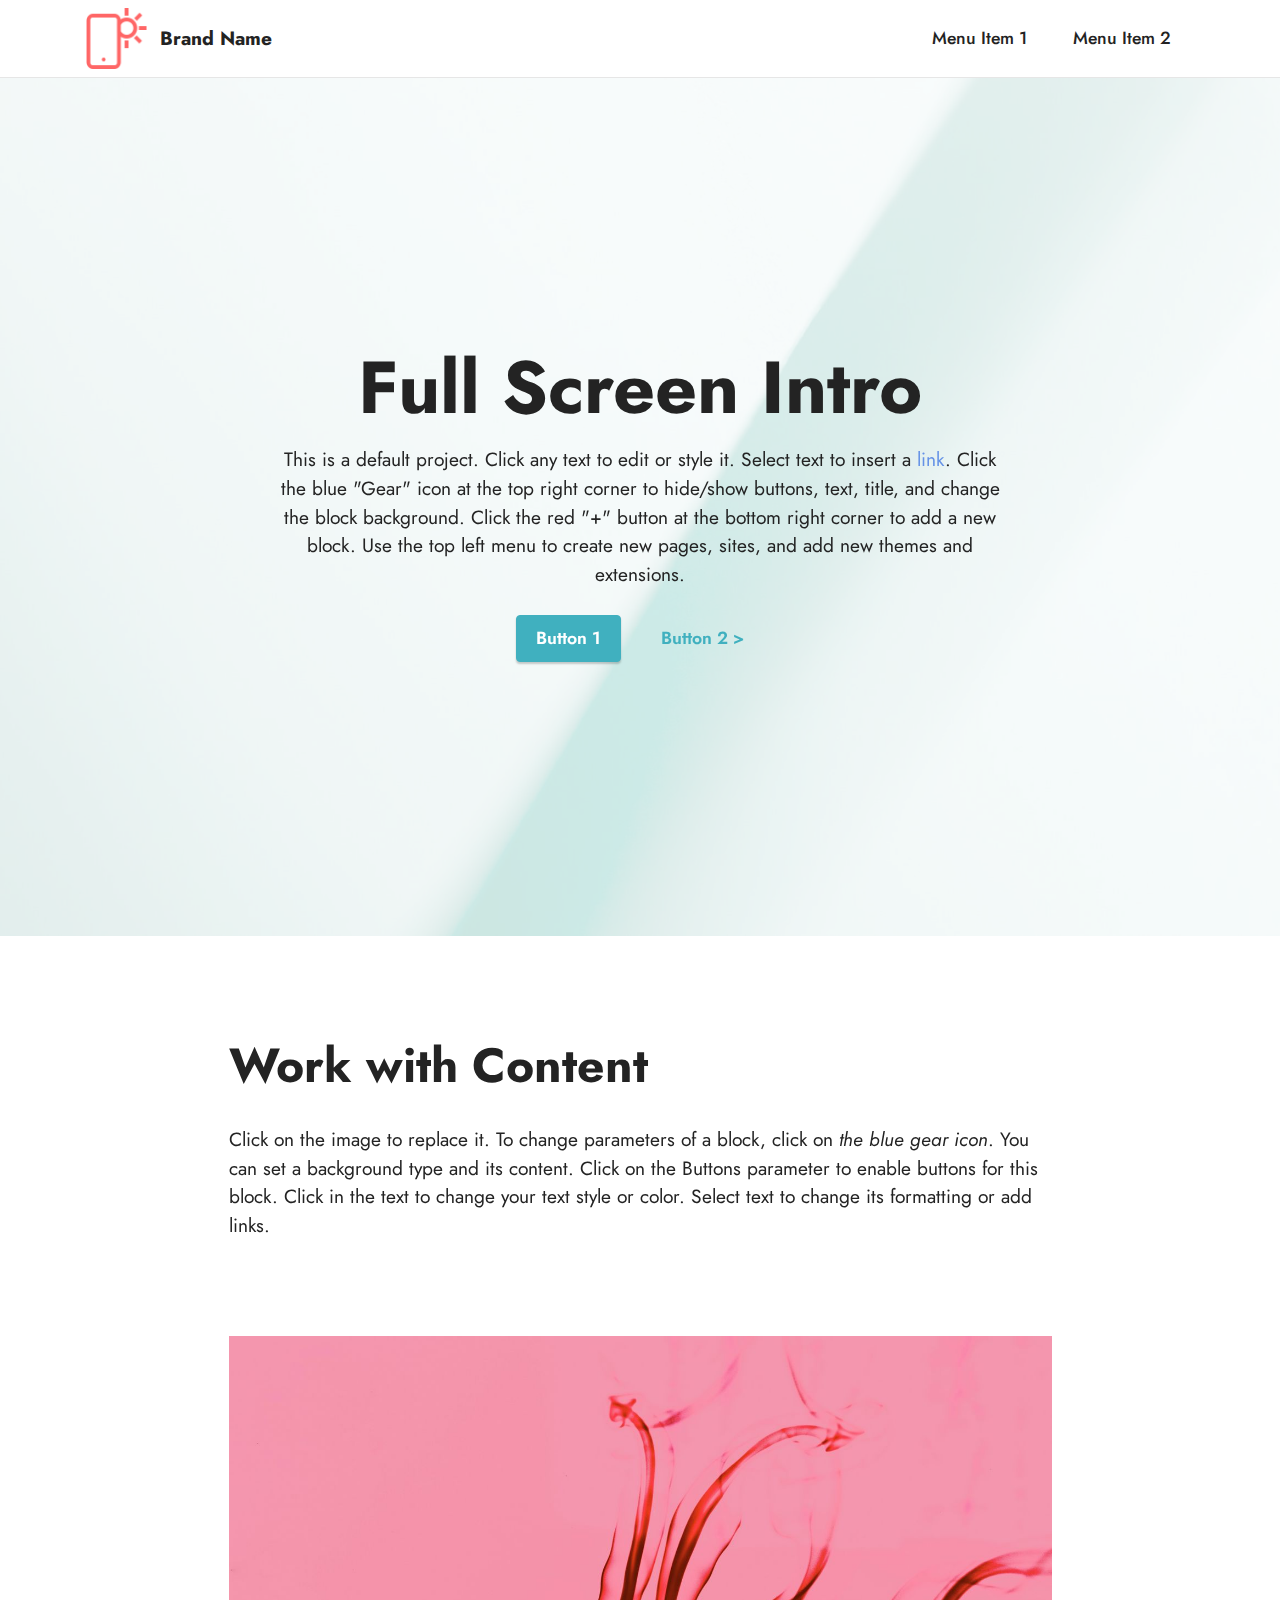
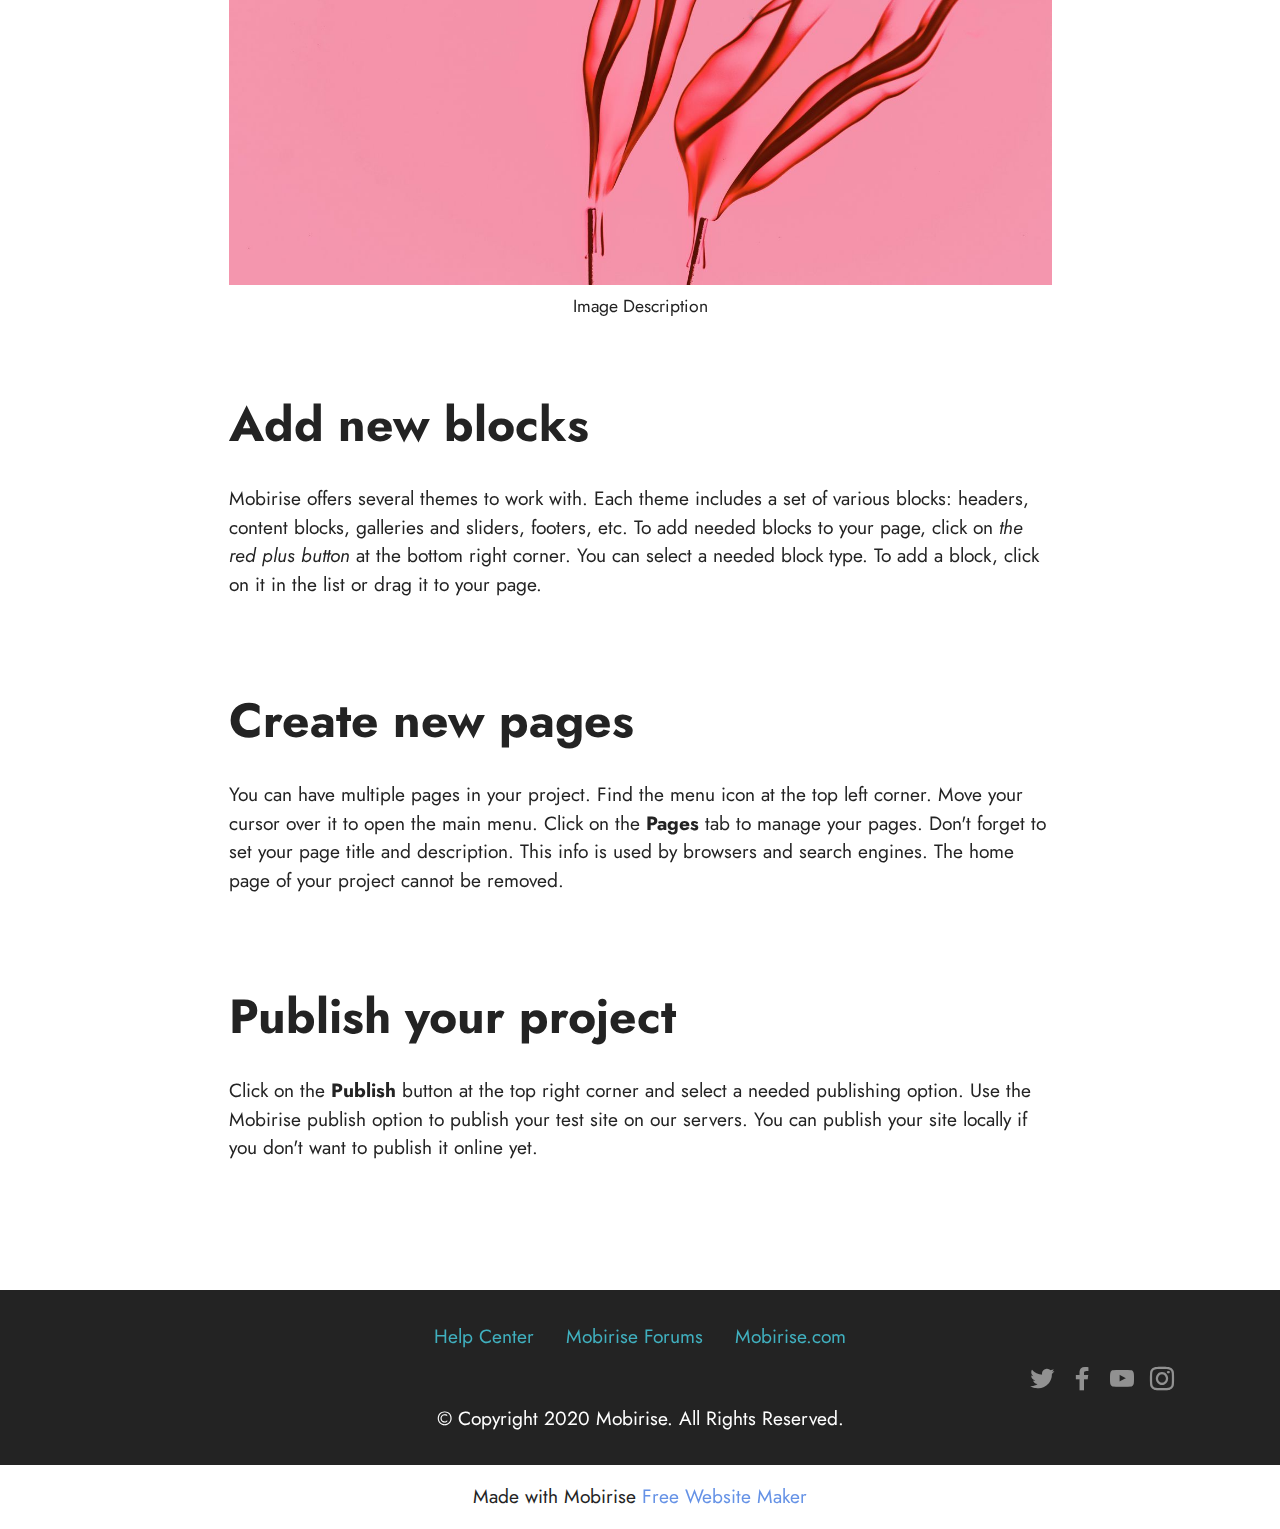
==== index.html @ 59e8709f "create github pages" ====
<!DOCTYPE html>
<html  >
<head>
  <!-- Site made with Mobirise Website Builder v5.6.11, https://mobirise.com -->
  <meta charset="UTF-8">
  <meta http-equiv="X-UA-Compatible" content="IE=edge">
  <meta name="generator" content="Mobirise v5.6.11, mobirise.com">
  <meta name="twitter:card" content="summary_large_image"/>
  <meta name="twitter:image:src" content="">
  <meta property="og:image" content="">
  <meta name="twitter:title" content="Home">
  <meta name="viewport" content="width=device-width, initial-scale=1, minimum-scale=1">
  <link rel="shortcut icon" href="assets/images/logo.png" type="image/x-icon">
  <meta name="description" content="">
  
  
  <title>Home</title>
  <link rel="stylesheet" href="assets/bootstrap/css/bootstrap.min.css">
  <link rel="stylesheet" href="assets/bootstrap/css/bootstrap-grid.min.css">
  <link rel="stylesheet" href="assets/bootstrap/css/bootstrap-reboot.min.css">
  <link rel="stylesheet" href="assets/parallax/jarallax.css">
  <link rel="stylesheet" href="assets/dropdown/css/style.css">
  <link rel="stylesheet" href="assets/socicon/css/styles.css">
  <link rel="stylesheet" href="assets/theme/css/style.css">
  <link rel="preload" href="https://fonts.googleapis.com/css?family=Jost:100,200,300,400,500,600,700,800,900,100i,200i,300i,400i,500i,600i,700i,800i,900i&display=swap" as="style" onload="this.onload=null;this.rel='stylesheet'">
  <noscript><link rel="stylesheet" href="https://fonts.googleapis.com/css?family=Jost:100,200,300,400,500,600,700,800,900,100i,200i,300i,400i,500i,600i,700i,800i,900i&display=swap"></noscript>
  <link rel="preload" as="style" href="assets/mobirise/css/mbr-additional.css"><link rel="stylesheet" href="assets/mobirise/css/mbr-additional.css" type="text/css">
  
  
  
  
</head>
<body>
  
  <section data-bs-version="5.1" class="menu cid-s48OLK6784" once="menu" id="menu1-h">
    
    <nav class="navbar navbar-dropdown navbar-fixed-top navbar-expand-lg">
        <div class="container">
            <div class="navbar-brand">
                <span class="navbar-logo">
                    <a href="https://mobiri.se">
                        <img src="assets/images/logo.png" alt="Mobirise Website Builder" style="height: 3.8rem;">
                    </a>
                </span>
                <span class="navbar-caption-wrap"><a class="navbar-caption text-black display-7" href="https://mobiri.se">Brand Name</a></span>
            </div>
            <button class="navbar-toggler" type="button" data-toggle="collapse" data-bs-toggle="collapse" data-target="#navbarSupportedContent" data-bs-target="#navbarSupportedContent" aria-controls="navbarNavAltMarkup" aria-expanded="false" aria-label="Toggle navigation">
                <div class="hamburger">
                    <span></span>
                    <span></span>
                    <span></span>
                    <span></span>
                </div>
            </button>
            <div class="collapse navbar-collapse" id="navbarSupportedContent">
                <ul class="navbar-nav nav-dropdown nav-right" data-app-modern-menu="true"><li class="nav-item"><a class="nav-link link text-black display-4" href="https://mobirise.com">Menu Item 1</a></li>
                    <li class="nav-item"><a class="nav-link link text-black display-4" href="https://mobirise.com">
                            Menu Item 2</a></li></ul>
                
                
            </div>
        </div>
    </nav>

</section>

<section data-bs-version="5.1" class="header1 cid-s48MCQYojq mbr-fullscreen mbr-parallax-background" id="header1-f">

    

    <div class="mbr-overlay" style="opacity: 0.8; background-color: rgb(255, 255, 255);"></div>

    <div class="align-center container">
        <div class="row justify-content-center">
            <div class="col-12 col-lg-8">
                <h1 class="mbr-section-title mbr-fonts-style mb-3 display-1"><strong>Full Screen Intro</strong></h1>
                
                <p class="mbr-text mbr-fonts-style display-7">This is a default project. Click any text to edit or style it. Select text to insert a <a href="http://mobirise.com">link</a>. Click the blue "Gear" icon at the top right corner to hide/show buttons, text, title, and change the block background. Click the red "+" button at the bottom right corner to add a new block. Use the top left menu to create new pages, sites, and add new themes and extensions.</p>
                <div class="mbr-section-btn mt-3"><a class="btn btn-success display-4" href="https://mobirise.com">Button 1</a> <a class="btn btn-success-outline display-4" href="https://mobirise.com">Button 2 &gt;</a></div>
            </div>
        </div>
    </div>
</section>

<section data-bs-version="5.1" class="content1 cid-s48udlf8KU" id="content1-8">
    
    <div class="container">
        <div class="row justify-content-center">
            <div class="title col-12 col-md-9">
                <h3 class="mbr-section-title mbr-fonts-style align-center mb-4 display-2"><strong>Work with Content</strong></h3>
                <h4 class="mbr-section-subtitle align-center mbr-fonts-style mb-4 display-7">Click on the image to replace it. To change parameters of a block, click on <em>the blue gear icon</em>. You can set a background type and its content. Click on the Buttons parameter to enable buttons for this block. Click in the text to change your text style or color. Select text to change its formatting or add links.</h4>
                
            </div>
        </div>
    </div>
</section>

<section data-bs-version="5.1" class="image3 cid-s48upRUlSD" id="image3-9">
    

    

    <div class="container">
        <div class="row justify-content-center">
            <div class="col-12 col-lg-9">
                <div class="image-wrapper">
                    <img src="assets/images/6.jpg" alt="Mobirise Website Builder">
                    <p class="mbr-description mbr-fonts-style mt-2 align-center display-4">
                        Image Description</p>
                </div>
            </div>
        </div>
    </div>
</section>

<section data-bs-version="5.1" class="content1 cid-s48vaXqeL6" id="content1-b">
    
    <div class="container">
        <div class="row justify-content-center">
            <div class="title col-12 col-md-9">
                <h3 class="mbr-section-title mbr-fonts-style align-center mb-4 display-2"><strong>Add new blocks</strong></h3>
                <h4 class="mbr-section-subtitle align-center mbr-fonts-style mb-4 display-7">Mobirise offers several themes to work with. Each theme includes a set of various blocks: headers, content blocks, galleries and sliders, footers, etc. To add needed blocks to your page, click on <em>the red plus button </em>at the bottom right corner. You can select a needed block type. To add a block, click on it in the list or drag it to your page.</h4>
                
            </div>
        </div>
    </div>
</section>

<section data-bs-version="5.1" class="content1 cid-s48vnjULo4" id="content1-c">
    
    <div class="container">
        <div class="row justify-content-center">
            <div class="title col-12 col-md-9">
                <h3 class="mbr-section-title mbr-fonts-style align-center mb-4 display-2"><strong>Create new pages</strong></h3>
                <h4 class="mbr-section-subtitle align-center mbr-fonts-style mb-4 display-7">You can have multiple pages in your project. Find the menu icon at the top left corner. Move your cursor over it to open the main menu. Click on the <strong>Pages </strong>tab to manage your pages. Don't forget to set your page title and description. This info is used by browsers and search engines. The home page of your project cannot be removed.</h4>
                
            </div>
        </div>
    </div>
</section>

<section data-bs-version="5.1" class="content1 cid-s48vrXhP0J" id="content1-d">
    
    <div class="container">
        <div class="row justify-content-center">
            <div class="title col-12 col-md-9">
                <h3 class="mbr-section-title mbr-fonts-style align-center mb-4 display-2"><strong>Publish your project
</strong></h3>
                <h4 class="mbr-section-subtitle align-center mbr-fonts-style mb-4 display-7">Click on the <strong>Publish </strong>button at the top right corner and select a needed publishing option. Use the Mobirise publish option to publish your test site on our servers. You can publish your site locally if you don't want to publish it online yet.</h4>
                
            </div>
        </div>
    </div>
</section>

<section data-bs-version="5.1" class="footer3 cid-s48P1Icc8J" once="footers" id="footer3-i">

    

    

    <div class="container">
        <div class="media-container-row align-center mbr-white">
            <div class="row row-links">
                <ul class="foot-menu">
                    
                    
                    
                    
                    
                <li class="foot-menu-item mbr-fonts-style display-7"><a href="https://mobirise.com/help/" class="text-success">Help Center</a></li><li class="foot-menu-item mbr-fonts-style display-7"><a href="http://forums.mobirise.com/" class="text-success">Mobirise Forums</a></li><li class="foot-menu-item mbr-fonts-style display-7"><a href="https://mobirise.com/" class="text-success">Mobirise.com</a></li></ul>
            </div>
            <div class="row social-row">
                <div class="social-list align-right pb-2">
                    
                    
                    
                    
                    
                    
                <div class="soc-item">
                        <a href="https://twitter.com/mobirise" target="_blank">
                            <span class="socicon-twitter socicon mbr-iconfont mbr-iconfont-social"></span>
                        </a>
                    </div><div class="soc-item">
                        <a href="https://www.facebook.com/pages/Mobirise/1616226671953247" target="_blank">
                            <span class="socicon-facebook socicon mbr-iconfont mbr-iconfont-social"></span>
                        </a>
                    </div><div class="soc-item">
                        <a href="https://www.youtube.com/c/mobirise" target="_blank">
                            <span class="socicon-youtube socicon mbr-iconfont mbr-iconfont-social"></span>
                        </a>
                    </div><div class="soc-item">
                        <a href="https://instagram.com/mobirise" target="_blank">
                            <span class="mbr-iconfont mbr-iconfont-social socicon-instagram socicon"></span>
                        </a>
                    </div></div>
            </div>
            <div class="row row-copirayt">
                <p class="mbr-text mb-0 mbr-fonts-style mbr-white align-center display-7">
                    © Copyright 2020 Mobirise. All Rights Reserved.
                </p>
            </div>
        </div>
    </div>
</section><section class="display-7" style="padding: 0;align-items: center;justify-content: center;flex-wrap: wrap;    align-content: center;display: flex;position: relative;height: 4rem;"><a href="https://mobiri.se/" style="flex: 1 1;height: 4rem;position: absolute;width: 100%;z-index: 1;"><img alt="" style="height: 4rem;" src="[data-uri]"></a><p style="margin: 0;text-align: center;" class="display-7">Made with Mobirise &#8204;</p><a style="z-index:1" href="https://mobirise.com/website-maker.html">Free Website Maker</a></section><script src="assets/bootstrap/js/bootstrap.bundle.min.js"></script>  <script src="assets/parallax/jarallax.js"></script>  <script src="assets/smoothscroll/smooth-scroll.js"></script>  <script src="assets/ytplayer/index.js"></script>  <script src="assets/dropdown/js/navbar-dropdown.js"></script>  <script src="assets/theme/js/script.js"></script>  
  
  
</body>
</html>
---- assets/parallax/jarallax.css ----
.jarallax {
    position: relative;
    z-index: 0;
}
.jarallax > .jarallax-img {
    position: absolute;
    object-fit: cover;
    /* support for plugin https://github.com/bfred-it/object-fit-images */
    font-family: 'object-fit: cover;';
    top: 0;
    left: 0;
    width: 100%;
    height: 100%;
    z-index: -1;
}
---- assets/dropdown/css/style.css ----
.navbar-dropdown {
  left: 0;
  padding: 0;
  position: absolute;
  right: 0;
  top: 0;
  transition: all 0.45s ease;
  z-index: 1030;
  background: #282828; }
  .navbar-dropdown .navbar-logo {
    margin-right: 0.8rem;
    transition: margin 0.3s ease-in-out;
    vertical-align: middle; }
    .navbar-dropdown .navbar-logo img {
      height: 3.125rem;
      transition: all 0.3s ease-in-out; }
    .navbar-dropdown .navbar-logo.mbr-iconfont {
      font-size: 3.125rem;
      line-height: 3.125rem; }
  .navbar-dropdown .navbar-caption {
    font-weight: 700;
    white-space: normal;
    vertical-align: -4px;
    line-height: 3.125rem !important; }
    .navbar-dropdown .navbar-caption, .navbar-dropdown .navbar-caption:hover {
      color: inherit;
      text-decoration: none; }
  .navbar-dropdown .mbr-iconfont + .navbar-caption {
    vertical-align: -1px; }
  .navbar-dropdown.navbar-fixed-top {
    position: fixed; }
  .navbar-dropdown .navbar-brand span {
    vertical-align: -4px; }
  .navbar-dropdown.bg-color.transparent {
    background: none; }
  .navbar-dropdown.navbar-short .navbar-brand {
    padding: 0.625rem 0; }
    .navbar-dropdown.navbar-short .navbar-brand span {
      vertical-align: -1px; }
  .navbar-dropdown.navbar-short .navbar-caption {
    line-height: 2.375rem !important;
    vertical-align: -2px; }
  .navbar-dropdown.navbar-short .navbar-logo {
    margin-right: 0.5rem; }
    .navbar-dropdown.navbar-short .navbar-logo img {
      height: 2.375rem; }
    .navbar-dropdown.navbar-short .navbar-logo.mbr-iconfont {
      font-size: 2.375rem;
      line-height: 2.375rem; }
  .navbar-dropdown.navbar-short .mbr-table-cell {
    height: 3.625rem; }
  .navbar-dropdown .navbar-close {
    left: 0.6875rem;
    position: fixed;
    top: 0.75rem;
    z-index: 1000; }
  .navbar-dropdown .hamburger-icon {
    content: "";
    display: inline-block;
    vertical-align: middle;
    width: 16px;
    -webkit-box-shadow: 0 -6px 0 1px #282828,0 0 0 1px #282828,0 6px 0 1px #282828;
    -moz-box-shadow: 0 -6px 0 1px #282828,0 0 0 1px #282828,0 6px 0 1px #282828;
    box-shadow: 0 -6px 0 1px #282828,0 0 0 1px #282828,0 6px 0 1px #282828; }

.dropdown-menu .dropdown-toggle[data-toggle="dropdown-submenu"]::after {
  border-bottom: 0.35em solid transparent;
  border-left: 0.35em solid;
  border-right: 0;
  border-top: 0.35em solid transparent;
  margin-left: 0.3rem; }

.dropdown-menu .dropdown-item:focus {
  outline: 0; }

.nav-dropdown {
  font-size: 0.75rem;
  font-weight: 500;
  height: auto !important; }
  .nav-dropdown .nav-btn {
    padding-left: 1rem; }
  .nav-dropdown .link {
    margin: .667em 1.667em;
    font-weight: 500;
    padding: 0;
    transition: color .2s ease-in-out; }
    .nav-dropdown .link.dropdown-toggle {
      margin-right: 2.583em; }
      .nav-dropdown .link.dropdown-toggle::after {
        margin-left: .25rem;
        border-top: 0.35em solid;
        border-right: 0.35em solid transparent;
        border-left: 0.35em solid transparent;
        border-bottom: 0; }
      .nav-dropdown .link.dropdown-toggle[aria-expanded="true"] {
        margin: 0;
        padding: 0.667em 3.263em  0.667em 1.667em; }
  .nav-dropdown .link::after,
  .nav-dropdown .dropdown-item::after {
    color: inherit; }
  .nav-dropdown .btn {
    font-size: 0.75rem;
    font-weight: 700;
    letter-spacing: 0;
    margin-bottom: 0;
    padding-left: 1.25rem;
    padding-right: 1.25rem; }
  .nav-dropdown .dropdown-menu {
    border-radius: 0;
    border: 0;
    left: 0;
    margin: 0;
    padding-bottom: 1.25rem;
    padding-top: 1.25rem;
    position: relative; }
  .nav-dropdown .dropdown-submenu {
    margin-left: 0.125rem;
    top: 0; }
  .nav-dropdown .dropdown-item {
    font-weight: 500;
    line-height: 2;
    padding: 0.3846em 4.615em 0.3846em 1.5385em;
    position: relative;
    transition: color .2s ease-in-out, background-color .2s ease-in-out; }
    .nav-dropdown .dropdown-item::after {
      margin-top: -0.3077em;
      position: absolute;
      right: 1.1538em;
      top: 50%; }
    .nav-dropdown .dropdown-item:focus, .nav-dropdown .dropdown-item:hover {
      background: none; }

@media (max-width: 767px) {
  .nav-dropdown.navbar-toggleable-sm {
    bottom: 0;
    display: none;
    left: 0;
    overflow-x: hidden;
    position: fixed;
    top: 0;
    transform: translateX(-100%);
    -ms-transform: translateX(-100%);
    -webkit-transform: translateX(-100%);
    width: 18.75rem;
    z-index: 999; } }
.nav-dropdown.navbar-toggleable-xl {
  bottom: 0;
  display: none;
  left: 0;
  overflow-x: hidden;
  position: fixed;
  top: 0;
  transform: translateX(-100%);
  -ms-transform: translateX(-100%);
  -webkit-transform: translateX(-100%);
  width: 18.75rem;
  z-index: 999; }

.nav-dropdown-sm {
  display: block !important;
  overflow-x: hidden;
  overflow: auto;
  padding-top: 3.875rem; }
  .nav-dropdown-sm::after {
    content: "";
    display: block;
    height: 3rem;
    width: 100%; }
  .nav-dropdown-sm.collapse.in ~ .navbar-close {
    display: block !important; }
  .nav-dropdown-sm.collapsing, .nav-dropdown-sm.collapse.in {
    transform: translateX(0);
    -ms-transform: translateX(0);
    -webkit-transform: translateX(0);
    transition: all 0.25s ease-out;
    -webkit-transition: all 0.25s ease-out;
    background: #282828; }
  .nav-dropdown-sm.collapsing[aria-expanded="false"] {
    transform: translateX(-100%);
    -ms-transform: translateX(-100%);
    -webkit-transform: translateX(-100%); }
  .nav-dropdown-sm .nav-item {
    display: block;
    margin-left: 0 !important;
    padding-left: 0; }
  .nav-dropdown-sm .link,
  .nav-dropdown-sm .dropdown-item {
    border-top: 1px dotted rgba(255, 255, 255, 0.1);
    font-size: 0.8125rem;
    line-height: 1.6;
    margin: 0 !important;
    padding: 0.875rem 2.4rem 0.875rem 1.5625rem !important;
    position: relative;
    white-space: normal; }
    .nav-dropdown-sm .link:focus, .nav-dropdown-sm .link:hover,
    .nav-dropdown-sm .dropdown-item:focus,
    .nav-dropdown-sm .dropdown-item:hover {
      background: rgba(0, 0, 0, 0.2) !important;
      color: #c0a375; }
  .nav-dropdown-sm .nav-btn {
    position: relative;
    padding: 1.5625rem 1.5625rem 0 1.5625rem; }
    .nav-dropdown-sm .nav-btn::before {
      border-top: 1px dotted rgba(255, 255, 255, 0.1);
      content: "";
      left: 0;
      position: absolute;
      top: 0;
      width: 100%; }
    .nav-dropdown-sm .nav-btn + .nav-btn {
      padding-top: 0.625rem; }
      .nav-dropdown-sm .nav-btn + .nav-btn::before {
        display: none; }
  .nav-dropdown-sm .btn {
    padding: 0.625rem 0; }
  .nav-dropdown-sm .dropdown-toggle[data-toggle="dropdown-submenu"]::after {
    margin-left: .25rem;
    border-top: 0.35em solid;
    border-right: 0.35em solid transparent;
    border-left: 0.35em solid transparent;
    border-bottom: 0; }
  .nav-dropdown-sm .dropdown-toggle[data-toggle="dropdown-submenu"][aria-expanded="true"]::after {
    border-top: 0;
    border-right: 0.35em solid transparent;
    border-left: 0.35em solid transparent;
    border-bottom: 0.35em solid; }
  .nav-dropdown-sm .dropdown-menu {
    margin: 0;
    padding: 0;
    position: relative;
    top: 0;
    left: 0;
    width: 100%;
    border: 0;
    float: none;
    border-radius: 0;
    background: none; }
  .nav-dropdown-sm .dropdown-submenu {
    left: 100%;
    margin-left: 0.125rem;
    margin-top: -1.25rem;
    top: 0; }

.navbar-toggleable-sm .nav-dropdown .dropdown-menu {
  position: absolute; }

.navbar-toggleable-sm .nav-dropdown .dropdown-submenu {
  left: 100%;
  margin-left: 0.125rem;
  margin-top: -1.25rem;
  top: 0; }

.navbar-toggleable-sm.opened .nav-dropdown .dropdown-menu {
  position: relative; }

.navbar-toggleable-sm.opened .nav-dropdown .dropdown-submenu {
  left: 0;
  margin-left: 00rem;
  margin-top: 0rem;
  top: 0; }

.is-builder .nav-dropdown.collapsing {
  transition: none !important; }
---- assets/socicon/css/styles.css ----
@charset "UTF-8";

@font-face {
  font-family: 'Socicon';
  src:  url('../fonts/socicon.eot');
  src:  url('../fonts/socicon.eot?#iefix') format('embedded-opentype'),
    url('../fonts/socicon.woff2') format('woff2'),
    url('../fonts/socicon.ttf') format('truetype'),
    url('../fonts/socicon.woff') format('woff'),
    url('../fonts/socicon.svg#socicon') format('svg');
  font-weight: normal;
  font-style: normal;
  font-display: swap;
}

[data-icon]:before {
  font-family: "socicon" !important;
  content: attr(data-icon);
  font-style: normal !important;
  font-weight: normal !important;
  font-variant: normal !important;
  text-transform: none !important;
  speak: none;
  line-height: 1;
  -webkit-font-smoothing: antialiased;
  -moz-osx-font-smoothing: grayscale;
}

[class^="socicon-"], [class*=" socicon-"] {
  /* use !important to prevent issues with browser extensions that change fonts */
  font-family: 'Socicon' !important;
  speak: none;
  font-style: normal;
  font-weight: normal;
  font-variant: normal;
  text-transform: none;
  line-height: 1;

  /* Better Font Rendering =========== */
  -webkit-font-smoothing: antialiased;
  -moz-osx-font-smoothing: grayscale;
}

.socicon-eitaa:before {
  content: "\e97c";
}
.socicon-soroush:before {
  content: "\e97d";
}
.socicon-bale:before {
  content: "\e97e";
}
.socicon-zazzle:before {
  content: "\e97b";
}
.socicon-society6:before {
  content: "\e97a";
}
.socicon-redbubble:before {
  content: "\e979";
}
.socicon-avvo:before {
  content: "\e978";
}
.socicon-stitcher:before {
  content: "\e977";
}
.socicon-googlehangouts:before {
  content: "\e974";
}
.socicon-dlive:before {
  content: "\e975";
}
.socicon-vsco:before {
  content: "\e976";
}
.socicon-flipboard:before {
  content: "\e973";
}
.socicon-ubuntu:before {
  content: "\e958";
}
.socicon-artstation:before {
  content: "\e959";
}
.socicon-invision:before {
  content: "\e95a";
}
.socicon-torial:before {
  content: "\e95b";
}
.socicon-collectorz:before {
  content: "\e95c";
}
.socicon-seenthis:before {
  content: "\e95d";
}
.socicon-googleplaymusic:before {
  content: "\e95e";
}
.socicon-debian:before {
  content: "\e95f";
}
.socicon-filmfreeway:before {
  content: "\e960";
}
.socicon-gnome:before {
  content: "\e961";
}
.socicon-itchio:before {
  content: "\e962";
}
.socicon-jamendo:before {
  content: "\e963";
}
.socicon-mix:before {
  content: "\e964";
}
.socicon-sharepoint:before {
  content: "\e965";
}
.socicon-tinder:before {
  content: "\e966";
}
.socicon-windguru:before {
  content: "\e967";
}
.socicon-cdbaby:before {
  content: "\e968";
}
.socicon-elementaryos:before {
  content: "\e969";
}
.socicon-stage32:before {
  content: "\e96a";
}
.socicon-tiktok:before {
  content: "\e96b";
}
.socicon-gitter:before {
  content: "\e96c";
}
.socicon-letterboxd:before {
  content: "\e96d";
}
.socicon-threema:before {
  content: "\e96e";
}
.socicon-splice:before {
  content: "\e96f";
}
.socicon-metapop:before {
  content: "\e970";
}
.socicon-naver:before {
  content: "\e971";
}
.socicon-remote:before {
  content: "\e972";
}
.socicon-internet:before {
  content: "\e957";
}
.socicon-moddb:before {
  content: "\e94b";
}
.socicon-indiedb:before {
  content: "\e94c";
}
.socicon-traxsource:before {
  content: "\e94d";
}
.socicon-gamefor:before {
  content: "\e94e";
}
.socicon-pixiv:before {
  content: "\e94f";
}
.socicon-myanimelist:before {
  content: "\e950";
}
.socicon-blackberry:before {
  content: "\e951";
}
.socicon-wickr:before {
  content: "\e952";
}
.socicon-spip:before {
  content: "\e953";
}
.socicon-napster:before {
  content: "\e954";
}
.socicon-beatport:before {
  content: "\e955";
}
.socicon-hackerone:before {
  content: "\e956";
}
.socicon-hackernews:before {
  content: "\e946";
}
.socicon-smashwords:before {
  content: "\e947";
}
.socicon-kobo:before {
  content: "\e948";
}
.socicon-bookbub:before {
  content: "\e949";
}
.socicon-mailru:before {
  content: "\e94a";
}
.socicon-gitlab:before {
  content: "\e945";
}
.socicon-instructables:before {
  content: "\e944";
}
.socicon-portfolio:before {
  content: "\e943";
}
.socicon-codered:before {
  content: "\e940";
}
.socicon-origin:before {
  content: "\e941";
}
.socicon-nextdoor:before {
  content: "\e942";
}
.socicon-udemy:before {
  content: "\e93f";
}
.socicon-livemaster:before {
  content: "\e93e";
}
.socicon-crunchbase:before {
  content: "\e93b";
}
.socicon-homefy:before {
  content: "\e93c";
}
.socicon-calendly:before {
  content: "\e93d";
}
.socicon-realtor:before {
  content: "\e90f";
}
.socicon-tidal:before {
  content: "\e910";
}
.socicon-qobuz:before {
  content: "\e911";
}
.socicon-natgeo:before {
  content: "\e912";
}
.socicon-mastodon:before {
  content: "\e913";
}
.socicon-unsplash:before {
  content: "\e914";
}
.socicon-homeadvisor:before {
  content: "\e915";
}
.socicon-angieslist:before {
  content: "\e916";
}
.socicon-codepen:before {
  content: "\e917";
}
.socicon-slack:before {
  content: "\e918";
}
.socicon-openaigym:before {
  content: "\e919";
}
.socicon-logmein:before {
  content: "\e91a";
}
.socicon-fiverr:before {
  content: "\e91b";
}
.socicon-gotomeeting:before {
  content: "\e91c";
}
.socicon-aliexpress:before {
  content: "\e91d";
}
.socicon-guru:before {
  content: "\e91e";
}
.socicon-appstore:before {
  content: "\e91f";
}
.socicon-homes:before {
  content: "\e920";
}
.socicon-zoom:before {
  content: "\e921";
}
.socicon-alibaba:before {
  content: "\e922";
}
.socicon-craigslist:before {
  content: "\e923";
}
.socicon-wix:before {
  content: "\e924";
}
.socicon-redfin:before {
  content: "\e925";
}
.socicon-googlecalendar:before {
  content: "\e926";
}
.socicon-shopify:before {
  content: "\e927";
}
.socicon-freelancer:before {
  content: "\e928";
}
.socicon-seedrs:before {
  content: "\e929";
}
.socicon-bing:before {
  content: "\e92a";
}
.socicon-doodle:before {
  content: "\e92b";
}
.socicon-bonanza:before {
  content: "\e92c";
}
.socicon-squarespace:before {
  content: "\e92d";
}
.socicon-toptal:before {
  content: "\e92e";
}
.socicon-gust:before {
  content: "\e92f";
}
.socicon-ask:before {
  content: "\e930";
}
.socicon-trulia:before {
  content: "\e931";
}
.socicon-loomly:before {
  content: "\e932";
}
.socicon-ghost:before {
  content: "\e933";
}
.socicon-upwork:before {
  content: "\e934";
}
.socicon-fundable:before {
  content: "\e935";
}
.socicon-booking:before {
  content: "\e936";
}
.socicon-googlemaps:before {
  content: "\e937";
}
.socicon-zillow:before {
  content: "\e938";
}
.socicon-niconico:before {
  content: "\e939";
}
.socicon-toneden:before {
  content: "\e93a";
}
.socicon-augment:before {
  content: "\e908";
}
.socicon-bitbucket:before {
  content: "\e909";
}
.socicon-fyuse:before {
  content: "\e90a";
}
.socicon-yt-gaming:before {
  content: "\e90b";
}
.socicon-sketchfab:before {
  content: "\e90c";
}
.socicon-mobcrush:before {
  content: "\e90d";
}
.socicon-microsoft:before {
  content: "\e90e";
}
.socicon-pandora:before {
  content: "\e907";
}
.socicon-messenger:before {
  content: "\e906";
}
.socicon-gamewisp:before {
  content: "\e905";
}
.socicon-bloglovin:before {
  content: "\e904";
}
.socicon-tunein:before {
  content: "\e903";
}
.socicon-gamejolt:before {
  content: "\e901";
}
.socicon-trello:before {
  content: "\e902";
}
.socicon-spreadshirt:before {
  content: "\e900";
}
.socicon-500px:before {
  content: "\e000";
}
.socicon-8tracks:before {
  content: "\e001";
}
.socicon-airbnb:before {
  content: "\e002";
}
.socicon-alliance:before {
  content: "\e003";
}
.socicon-amazon:before {
  content: "\e004";
}
.socicon-amplement:before {
  content: "\e005";
}
.socicon-android:before {
  content: "\e006";
}
.socicon-angellist:before {
  content: "\e007";
}
.socicon-apple:before {
  content: "\e008";
}
.socicon-appnet:before {
  content: "\e009";
}
.socicon-baidu:before {
  content: "\e00a";
}
.socicon-bandcamp:before {
  content: "\e00b";
}
.socicon-battlenet:before {
  content: "\e00c";
}
.socicon-mixer:before {
  content: "\e00d";
}
.socicon-bebee:before {
  content: "\e00e";
}
.socicon-bebo:before {
  content: "\e00f";
}
.socicon-behance:before {
  content: "\e010";
}
.socicon-blizzard:before {
  content: "\e011";
}
.socicon-blogger:before {
  content: "\e012";
}
.socicon-buffer:before {
  content: "\e013";
}
.socicon-chrome:before {
  content: "\e014";
}
.socicon-coderwall:before {
  content: "\e015";
}
.socicon-curse:before {
  content: "\e016";
}
.socicon-dailymotion:before {
  content: "\e017";
}
.socicon-deezer:before {
  content: "\e018";
}
.socicon-delicious:before {
  content: "\e019";
}
.socicon-deviantart:before {
  content: "\e01a";
}
.socicon-diablo:before {
  content: "\e01b";
}
.socicon-digg:before {
  content: "\e01c";
}
.socicon-discord:before {
  content: "\e01d";
}
.socicon-disqus:before {
  content: "\e01e";
}
.socicon-douban:before {
  content: "\e01f";
}
.socicon-draugiem:before {
  content: "\e020";
}
.socicon-dribbble:before {
  content: "\e021";
}
.socicon-drupal:before {
  content: "\e022";
}
.socicon-ebay:before {
  content: "\e023";
}
.socicon-ello:before {
  content: "\e024";
}
.socicon-endomodo:before {
  content: "\e025";
}
.socicon-envato:before {
  content: "\e026";
}
.socicon-etsy:before {
  content: "\e027";
}
.socicon-facebook:before {
  content: "\e028";
}
.socicon-feedburner:before {
  content: "\e029";
}
.socicon-filmweb:before {
  content: "\e02a";
}
.socicon-firefox:before {
  content: "\e02b";
}
.socicon-flattr:before {
  content: "\e02c";
}
.socicon-flickr:before {
  content: "\e02d";
}
.socicon-formulr:before {
  content: "\e02e";
}
.socicon-forrst:before {
  content: "\e02f";
}
.socicon-foursquare:before {
  content: "\e030";
}
.socicon-friendfeed:before {
  content: "\e031";
}
.socicon-github:before {
  content: "\e032";
}
.socicon-goodreads:before {
  content: "\e033";
}
.socicon-google:before {
  content: "\e034";
}
.socicon-googlescholar:before {
  content: "\e035";
}
.socicon-googlegroups:before {
  content: "\e036";
}
.socicon-googlephotos:before {
  content: "\e037";
}
.socicon-googleplus:before {
  content: "\e038";
}
.socicon-grooveshark:before {
  content: "\e039";
}
.socicon-hackerrank:before {
  content: "\e03a";
}
.socicon-hearthstone:before {
  content: "\e03b";
}
.socicon-hellocoton:before {
  content: "\e03c";
}
.socicon-heroes:before {
  content: "\e03d";
}
.socicon-smashcast:before {
  content: "\e03e";
}
.socicon-horde:before {
  content: "\e03f";
}
.socicon-houzz:before {
  content: "\e040";
}
.socicon-icq:before {
  content: "\e041";
}
.socicon-identica:before {
  content: "\e042";
}
.socicon-imdb:before {
  content: "\e043";
}
.socicon-instagram:before {
  content: "\e044";
}
.socicon-issuu:before {
  content: "\e045";
}
.socicon-istock:before {
  content: "\e046";
}
.socicon-itunes:before {
  content: "\e047";
}
.socicon-keybase:before {
  content: "\e048";
}
.socicon-lanyrd:before {
  content: "\e049";
}
.socicon-lastfm:before {
  content: "\e04a";
}
.socicon-line:before {
  content: "\e04b";
}
.socicon-linkedin:before {
  content: "\e04c";
}
.socicon-livejournal:before {
  content: "\e04d";
}
.socicon-lyft:before {
  content: "\e04e";
}
.socicon-macos:before {
  content: "\e04f";
}
.socicon-mail:before {
  content: "\e050";
}
.socicon-medium:before {
  content: "\e051";
}
.socicon-meetup:before {
  content: "\e052";
}
.socicon-mixcloud:before {
  content: "\e053";
}
.socicon-modelmayhem:before {
  content: "\e054";
}
.socicon-mumble:before {
  content: "\e055";
}
.socicon-myspace:before {
  content: "\e056";
}
.socicon-newsvine:before {
  content: "\e057";
}
.socicon-nintendo:before {
  content: "\e058";
}
.socicon-npm:before {
  content: "\e059";
}
.socicon-odnoklassniki:before {
  content: "\e05a";
}
.socicon-openid:before {
  content: "\e05b";
}
.socicon-opera:before {
  content: "\e05c";
}
.socicon-outlook:before {
  content: "\e05d";
}
.socicon-overwatch:before {
  content: "\e05e";
}
.socicon-patreon:before {
  content: "\e05f";
}
.socicon-paypal:before {
  content: "\e060";
}
.socicon-periscope:before {
  content: "\e061";
}
.socicon-persona:before {
  content: "\e062";
}
.socicon-pinterest:before {
  content: "\e063";
}
.socicon-play:before {
  content: "\e064";
}
.socicon-player:before {
  content: "\e065";
}
.socicon-playstation:before {
  content: "\e066";
}
.socicon-pocket:before {
  content: "\e067";
}
.socicon-qq:before {
  content: "\e068";
}
.socicon-quora:before {
  content: "\e069";
}
.socicon-raidcall:before {
  content: "\e06a";
}
.socicon-ravelry:before {
  content: "\e06b";
}
.socicon-reddit:before {
  content: "\e06c";
}
.socicon-renren:before {
  content: "\e06d";
}
.socicon-researchgate:before {
  content: "\e06e";
}
.socicon-residentadvisor:before {
  content: "\e06f";
}
.socicon-reverbnation:before {
  content: "\e070";
}
.socicon-rss:before {
  content: "\e071";
}
.socicon-sharethis:before {
  content: "\e072";
}
.socicon-skype:before {
  content: "\e073";
}
.socicon-slideshare:before {
  content: "\e074";
}
.socicon-smugmug:before {
  content: "\e075";
}
.socicon-snapchat:before {
  content: "\e076";
}
.socicon-songkick:before {
  content: "\e077";
}
.socicon-soundcloud:before {
  content: "\e078";
}
.socicon-spotify:before {
  content: "\e079";
}
.socicon-stackexchange:before {
  content: "\e07a";
}
.socicon-stackoverflow:before {
  content: "\e07b";
}
.socicon-starcraft:before {
  content: "\e07c";
}
.socicon-stayfriends:before {
  content: "\e07d";
}
.socicon-steam:before {
  content: "\e07e";
}
.socicon-storehouse:before {
  content: "\e07f";
}
.socicon-strava:before {
  content: "\e080";
}
.socicon-streamjar:before {
  content: "\e081";
}
.socicon-stumbleupon:before {
  content: "\e082";
}
.socicon-swarm:before {
  content: "\e083";
}
.socicon-teamspeak:before {
  content: "\e084";
}
.socicon-teamviewer:before {
  content: "\e085";
}
.socicon-technorati:before {
  content: "\e086";
}
.socicon-telegram:before {
  content: "\e087";
}
.socicon-tripadvisor:before {
  content: "\e088";
}
.socicon-tripit:before {
  content: "\e089";
}
.socicon-triplej:before {
  content: "\e08a";
}
.socicon-tumblr:before {
  content: "\e08b";
}
.socicon-twitch:before {
  content: "\e08c";
}
.socicon-twitter:before {
  content: "\e08d";
}
.socicon-uber:before {
  content: "\e08e";
}
.socicon-ventrilo:before {
  content: "\e08f";
}
.socicon-viadeo:before {
  content: "\e090";
}
.socicon-viber:before {
  content: "\e091";
}
.socicon-viewbug:before {
  content: "\e092";
}
.socicon-vimeo:before {
  content: "\e093";
}
.socicon-vine:before {
  content: "\e094";
}
.socicon-vkontakte:before {
  content: "\e095";
}
.socicon-warcraft:before {
  content: "\e096";
}
.socicon-wechat:before {
  content: "\e097";
}
.socicon-weibo:before {
  content: "\e098";
}
.socicon-whatsapp:before {
  content: "\e099";
}
.socicon-wikipedia:before {
  content: "\e09a";
}
.socicon-windows:before {
  content: "\e09b";
}
.socicon-wordpress:before {
  content: "\e09c";
}
.socicon-wykop:before {
  content: "\e09d";
}
.socicon-xbox:before {
  content: "\e09e";
}
.socicon-xing:before {
  content: "\e09f";
}
.socicon-yahoo:before {
  content: "\e0a0";
}
.socicon-yammer:before {
  content: "\e0a1";
}
.socicon-yandex:before {
  content: "\e0a2";
}
.socicon-yelp:before {
  content: "\e0a3";
}
.socicon-younow:before {
  content: "\e0a4";
}
.socicon-youtube:before {
  content: "\e0a5";
}
.socicon-zapier:before {
  content: "\e0a6";
}
.socicon-zerply:before {
  content: "\e0a7";
}
.socicon-zomato:before {
  content: "\e0a8";
}
.socicon-zynga:before {
  content: "\e0a9";
}
---- assets/theme/css/style.css ----
@charset "UTF-8";
section {
  background-color: #ffffff;
}

body {
  font-style: normal;
  line-height: 1.5;
  font-weight: 400;
  color: #232323;
  position: relative;
}

button {
  background-color: transparent;
  border-color: transparent;
}

section,
.container,
.container-fluid {
  position: relative;
  word-wrap: break-word;
}

a.mbr-iconfont:hover {
  text-decoration: none;
}

.article .lead p,
.article .lead ul,
.article .lead ol,
.article .lead pre,
.article .lead blockquote {
  margin-bottom: 0;
}

a {
  font-style: normal;
  font-weight: 400;
  cursor: pointer;
}
a, a:hover {
  text-decoration: none;
}

.mbr-section-title {
  font-style: normal;
  line-height: 1.3;
}

.mbr-section-subtitle {
  line-height: 1.3;
}

.mbr-text {
  font-style: normal;
  line-height: 1.7;
}

h1,
h2,
h3,
h4,
h5,
h6,
.display-1,
.display-2,
.display-4,
.display-5,
.display-7,
span,
p,
a {
  line-height: 1;
  word-break: break-word;
  word-wrap: break-word;
  font-weight: 400;
}

b,
strong {
  font-weight: bold;
}

input:-webkit-autofill, input:-webkit-autofill:hover, input:-webkit-autofill:focus, input:-webkit-autofill:active {
  transition-delay: 9999s;
  -webkit-transition-property: background-color, color;
  transition-property: background-color, color;
}

textarea[type=hidden] {
  display: none;
}

section {
  background-position: 50% 50%;
  background-repeat: no-repeat;
  background-size: cover;
}
section .mbr-background-video,
section .mbr-background-video-preview {
  position: absolute;
  bottom: 0;
  left: 0;
  right: 0;
  top: 0;
}

.hidden {
  visibility: hidden;
}

.mbr-z-index20 {
  z-index: 20;
}

/*! Base colors */
.mbr-white {
  color: #ffffff;
}

.mbr-black {
  color: #111111;
}

.mbr-bg-white {
  background-color: #ffffff;
}

.mbr-bg-black {
  background-color: #000000;
}

/*! Text-aligns */
.align-left {
  text-align: left;
}

.align-center {
  text-align: center;
}

.align-right {
  text-align: right;
}

/*! Font-weight  */
.mbr-light {
  font-weight: 300;
}

.mbr-regular {
  font-weight: 400;
}

.mbr-semibold {
  font-weight: 500;
}

.mbr-bold {
  font-weight: 700;
}

/*! Media  */
.media-content {
  flex-basis: 100%;
}

.media-container-row {
  display: flex;
  flex-direction: row;
  flex-wrap: wrap;
  justify-content: center;
  align-content: center;
  align-items: start;
}
.media-container-row .media-size-item {
  width: 400px;
}

.media-container-column {
  display: flex;
  flex-direction: column;
  flex-wrap: wrap;
  justify-content: center;
  align-content: center;
  align-items: stretch;
}
.media-container-column > * {
  width: 100%;
}

@media (min-width: 992px) {
  .media-container-row {
    flex-wrap: nowrap;
  }
}
figure {
  margin-bottom: 0;
  overflow: hidden;
}

figure[mbr-media-size] {
  transition: width 0.1s;
}

img,
iframe {
  display: block;
  width: 100%;
}

.card {
  background-color: transparent;
  border: none;
}

.card-box {
  width: 100%;
}

.card-img {
  text-align: center;
  flex-shrink: 0;
  -webkit-flex-shrink: 0;
}

.media {
  max-width: 100%;
  margin: 0 auto;
}

.mbr-figure {
  align-self: center;
}

.media-container > div {
  max-width: 100%;
}

.mbr-figure img,
.card-img img {
  width: 100%;
}

@media (max-width: 991px) {
  .media-size-item {
    width: auto !important;
  }

  .media {
    width: auto;
  }

  .mbr-figure {
    width: 100% !important;
  }
}
/*! Buttons */
.mbr-section-btn {
  margin-left: -0.6rem;
  margin-right: -0.6rem;
  font-size: 0;
}

.btn {
  font-weight: 600;
  border-width: 1px;
  font-style: normal;
  margin: 0.6rem 0.6rem;
  white-space: normal;
  transition: all 0.2s ease-in-out;
  display: inline-flex;
  align-items: center;
  justify-content: center;
  word-break: break-word;
}

.btn-sm {
  font-weight: 600;
  letter-spacing: 0px;
  transition: all 0.3s ease-in-out;
}

.btn-md {
  font-weight: 600;
  letter-spacing: 0px;
  transition: all 0.3s ease-in-out;
}

.btn-lg {
  font-weight: 600;
  letter-spacing: 0px;
  transition: all 0.3s ease-in-out;
}

.btn-form {
  margin: 0;
}
.btn-form:hover {
  cursor: pointer;
}

nav .mbr-section-btn {
  margin-left: 0rem;
  margin-right: 0rem;
}

/*! Btn icon margin */
.btn .mbr-iconfont,
.btn.btn-sm .mbr-iconfont {
  order: 1;
  cursor: pointer;
  margin-left: 0.5rem;
  vertical-align: sub;
}

.btn.btn-md .mbr-iconfont,
.btn.btn-md .mbr-iconfont {
  margin-left: 0.8rem;
}

.mbr-regular {
  font-weight: 400;
}

.mbr-semibold {
  font-weight: 500;
}

.mbr-bold {
  font-weight: 700;
}

[type=submit] {
  -webkit-appearance: none;
}

/*! Full-screen */
.mbr-fullscreen .mbr-overlay {
  min-height: 100vh;
}

.mbr-fullscreen {
  display: flex;
  display: -moz-flex;
  display: -ms-flex;
  display: -o-flex;
  align-items: center;
  min-height: 100vh;
  padding-top: 3rem;
  padding-bottom: 3rem;
}

/*! Map */
.map {
  height: 25rem;
  position: relative;
}
.map iframe {
  width: 100%;
  height: 100%;
}

/*! Scroll to top arrow */
.mbr-arrow-up {
  bottom: 25px;
  right: 90px;
  position: fixed;
  text-align: right;
  z-index: 5000;
  color: #ffffff;
  font-size: 22px;
}

.mbr-arrow-up a {
  background: rgba(0, 0, 0, 0.2);
  border-radius: 50%;
  color: #fff;
  display: inline-block;
  height: 60px;
  width: 60px;
  border: 2px solid #fff;
  outline-style: none !important;
  position: relative;
  text-decoration: none;
  transition: all 0.3s ease-in-out;
  cursor: pointer;
  text-align: center;
}
.mbr-arrow-up a:hover {
  background-color: rgba(0, 0, 0, 0.4);
}
.mbr-arrow-up a i {
  line-height: 60px;
}

.mbr-arrow-up-icon {
  display: block;
  color: #fff;
}

.mbr-arrow-up-icon::before {
  content: "›";
  display: inline-block;
  font-family: serif;
  font-size: 22px;
  line-height: 1;
  font-style: normal;
  position: relative;
  top: 6px;
  left: -4px;
  transform: rotate(-90deg);
}

/*! Arrow Down */
.mbr-arrow {
  position: absolute;
  bottom: 45px;
  left: 50%;
  width: 60px;
  height: 60px;
  cursor: pointer;
  background-color: rgba(80, 80, 80, 0.5);
  border-radius: 50%;
  transform: translateX(-50%);
}
@media (max-width: 767px) {
  .mbr-arrow {
    display: none;
  }
}
.mbr-arrow > a {
  display: inline-block;
  text-decoration: none;
  outline-style: none;
  -webkit-animation: arrowdown 1.7s ease-in-out infinite;
          animation: arrowdown 1.7s ease-in-out infinite;
  color: #ffffff;
}
.mbr-arrow > a > i {
  position: absolute;
  top: -2px;
  left: 15px;
  font-size: 2rem;
}

#scrollToTop a i::before {
  content: "";
  position: absolute;
  display: block;
  border-bottom: 2.5px solid #fff;
  border-left: 2.5px solid #fff;
  width: 27.8%;
  height: 27.8%;
  left: 50%;
  top: 51%;
  transform: translateY(-30%) translateX(-50%) rotate(135deg);
}

@keyframes arrowdown {
  0% {
    transform: translateY(0px);
  }
  50% {
    transform: translateY(-5px);
  }
  100% {
    transform: translateY(0px);
  }
}
@-webkit-keyframes arrowdown {
  0% {
    transform: translateY(0px);
  }
  50% {
    transform: translateY(-5px);
  }
  100% {
    transform: translateY(0px);
  }
}
@media (max-width: 500px) {
  .mbr-arrow-up {
    left: 0;
    right: 0;
    text-align: center;
  }
}
/*Gradients animation*/
@keyframes gradient-animation {
  from {
    background-position: 0% 100%;
    -webkit-animation-timing-function: ease-in-out;
            animation-timing-function: ease-in-out;
  }
  to {
    background-position: 100% 0%;
    -webkit-animation-timing-function: ease-in-out;
            animation-timing-function: ease-in-out;
  }
}
@-webkit-keyframes gradient-animation {
  from {
    background-position: 0% 100%;
    -webkit-animation-timing-function: ease-in-out;
            animation-timing-function: ease-in-out;
  }
  to {
    background-position: 100% 0%;
    -webkit-animation-timing-function: ease-in-out;
            animation-timing-function: ease-in-out;
  }
}
.bg-gradient {
  background-size: 200% 200%;
  animation: gradient-animation 5s infinite alternate;
  -webkit-animation: gradient-animation 5s infinite alternate;
}

.menu .navbar-brand {
  display: -webkit-flex;
}
.menu .navbar-brand span {
  display: flex;
  display: -webkit-flex;
}
.menu .navbar-brand .navbar-caption-wrap {
  display: -webkit-flex;
}
.menu .navbar-brand .navbar-logo img {
  display: -webkit-flex;
  width: auto;
}
@media (min-width: 768px) and (max-width: 991px) {
  .menu .navbar-toggleable-sm .navbar-nav {
    display: -ms-flexbox;
  }
}
@media (max-width: 991px) {
  .menu .navbar-collapse {
    max-height: 93.5vh;
  }
  .menu .navbar-collapse.show {
    overflow: auto;
  }
}
@media (min-width: 992px) {
  .menu .navbar-nav.nav-dropdown {
    display: -webkit-flex;
  }
  .menu .navbar-toggleable-sm .navbar-collapse {
    display: -webkit-flex !important;
  }
  .menu .collapsed .navbar-collapse {
    max-height: 93.5vh;
  }
  .menu .collapsed .navbar-collapse.show {
    overflow: auto;
  }
}
@media (max-width: 767px) {
  .menu .navbar-collapse {
    max-height: 80vh;
  }
}

.nav-link .mbr-iconfont {
  margin-right: 0.5rem;
}

.navbar {
  display: -webkit-flex;
  -webkit-flex-wrap: wrap;
  -webkit-align-items: center;
  -webkit-justify-content: space-between;
}

.navbar-collapse {
  -webkit-flex-basis: 100%;
  -webkit-flex-grow: 1;
  -webkit-align-items: center;
}

.nav-dropdown .link {
  padding: 0.667em 1.667em !important;
  margin: 0 !important;
}

.nav {
  display: -webkit-flex;
  -webkit-flex-wrap: wrap;
}

.row {
  display: -webkit-flex;
  -webkit-flex-wrap: wrap;
}

.justify-content-center {
  -webkit-justify-content: center;
}

.form-inline {
  display: -webkit-flex;
}

.card-wrapper {
  -webkit-flex: 1;
}

.carousel-control {
  z-index: 10;
  display: -webkit-flex;
}

.carousel-controls {
  display: -webkit-flex;
}

.media {
  display: -webkit-flex;
}

.form-group:focus {
  outline: none;
}

.jq-selectbox__select {
  padding: 7px 0;
  position: relative;
}

.jq-selectbox__dropdown {
  overflow: hidden;
  border-radius: 10px;
  position: absolute;
  top: 100%;
  left: 0 !important;
  width: 100% !important;
}

.jq-selectbox__trigger-arrow {
  right: 0;
  transform: translateY(-50%);
}

.jq-selectbox li {
  padding: 1.07em 0.5em;
}

input[type=range] {
  padding-left: 0 !important;
  padding-right: 0 !important;
}

.modal-dialog,
.modal-content {
  height: 100%;
}

.modal-dialog .carousel-inner {
  height: calc(100vh - 1.75rem);
}
@media (max-width: 575px) {
  .modal-dialog .carousel-inner {
    height: calc(100vh - 1rem);
  }
}

.carousel-item {
  text-align: center;
}

.carousel-item img {
  margin: auto;
}

.navbar-toggler {
  align-self: flex-start;
  padding: 0.25rem 0.75rem;
  font-size: 1.25rem;
  line-height: 1;
  background: transparent;
  border: 1px solid transparent;
  border-radius: 0.25rem;
}

.navbar-toggler:focus,
.navbar-toggler:hover {
  text-decoration: none;
  box-shadow: none;
}

.navbar-toggler-icon {
  display: inline-block;
  width: 1.5em;
  height: 1.5em;
  vertical-align: middle;
  content: "";
  background: no-repeat center center;
  background-size: 100% 100%;
}

.navbar-toggler-left {
  position: absolute;
  left: 1rem;
}

.navbar-toggler-right {
  position: absolute;
  right: 1rem;
}

.card-img {
  width: auto;
}

.menu .navbar.collapsed:not(.beta-menu) {
  flex-direction: column;
}

.carousel-item.active,
.carousel-item-next,
.carousel-item-prev {
  display: flex;
}

.note-air-layout .dropup .dropdown-menu,
.note-air-layout .navbar-fixed-bottom .dropdown .dropdown-menu {
  bottom: initial !important;
}

html,
body {
  height: auto;
  min-height: 100vh;
}

.dropup .dropdown-toggle::after {
  display: none;
}

.form-asterisk {
  font-family: initial;
  position: absolute;
  top: -2px;
  font-weight: normal;
}

.form-control-label {
  position: relative;
  cursor: pointer;
  margin-bottom: 0.357em;
  padding: 0;
}

.alert {
  color: #ffffff;
  border-radius: 0;
  border: 0;
  font-size: 1.1rem;
  line-height: 1.5;
  margin-bottom: 1.875rem;
  padding: 1.25rem;
  position: relative;
  text-align: center;
}
.alert.alert-form::after {
  background-color: inherit;
  bottom: -7px;
  content: "";
  display: block;
  height: 14px;
  left: 50%;
  margin-left: -7px;
  position: absolute;
  transform: rotate(45deg);
  width: 14px;
}

.form-control {
  background-color: #ffffff;
  background-clip: border-box;
  color: #232323;
  line-height: 1rem !important;
  height: auto;
  padding: 0.6rem 1.2rem;
  transition: border-color 0.25s ease 0s;
  border: 1px solid transparent !important;
  border-radius: 4px;
  box-shadow: rgba(0, 0, 0, 0.07) 0px 1px 1px 0px, rgba(0, 0, 0, 0.07) 0px 1px 3px 0px, rgba(0, 0, 0, 0.03) 0px 0px 0px 1px;
}
.form-active .form-control:invalid {
  border-color: red;
}

form .row {
  margin-left: -0.6rem;
  margin-right: -0.6rem;
}
form .row [class*=col] {
  padding-left: 0.6rem;
  padding-right: 0.6rem;
}

form .mbr-section-btn {
  margin: 0;
  padding-left: 0.6rem;
  padding-right: 0.6rem;
}

form .btn {
  display: flex;
  padding: 0.6rem 1.2rem;
  margin: 0;
}

form .form-check-input {
  margin-top: 0.5;
}

textarea.form-control {
  line-height: 1.5rem !important;
}

.form-group {
  margin-bottom: 1.2rem;
}

.form-control,
form .btn {
  min-height: 48px;
}

.gdpr-block label span.textGDPR input[name=gdpr] {
  top: 7px;
}

.form-control:focus {
  box-shadow: none;
}

:focus {
  outline: none;
}

.mbr-overlay {
  background-color: #000;
  bottom: 0;
  left: 0;
  opacity: 0.5;
  position: absolute;
  right: 0;
  top: 0;
  z-index: 0;
  pointer-events: none;
}

blockquote {
  font-style: italic;
  padding: 3rem;
  font-size: 1.09rem;
  position: relative;
  border-left: 3px solid;
}

ul,
ol,
pre,
blockquote {
  margin-bottom: 2.3125rem;
}

.mt-4 {
  margin-top: 2rem !important;
}

.mb-4 {
  margin-bottom: 2rem !important;
}

@media (min-width: 992px) {
  .container {
    padding-left: 16px;
    padding-right: 16px;
  }

  .row {
    margin-left: -16px;
    margin-right: -16px;
  }
  .row > [class*=col] {
    padding-left: 16px;
    padding-right: 16px;
  }
}
@media (min-width: 768px) {
  .container-fluid {
    padding-left: 32px;
    padding-right: 32px;
  }
}
@media (min-width: 768px) and (max-width: 991px) {
  .mbr-container {
    padding-left: 32px;
    padding-right: 32px;
  }
}
@media (max-width: 767px) {
  .mbr-container {
    padding-left: 16px;
    padding-right: 16px;
  }
}
.card-wrapper,
.item-wrapper {
  overflow: hidden;
}

.app-video-wrapper > img {
  opacity: 1;
}

.item {
  position: relative;
}

.dropdown-menu .dropdown-menu {
  left: 100%;
}

.dropdown-item + .dropdown-menu {
  display: none;
}

.dropdown-item:hover + .dropdown-menu,
.dropdown-menu:hover {
  display: block;
}

@media (min-aspect-ratio: 16/9) {
  .mbr-video-foreground {
    height: 300% !important;
    top: -100% !important;
  }
}
@media (max-aspect-ratio: 16/9) {
  .mbr-video-foreground {
    width: 300% !important;
    left: -100% !important;
  }
}.engine {
	position: absolute;
	text-indent: -2400px;
	text-align: center;
	padding: 0;
	top: 0;
	left: -2400px;
}
---- assets/mobirise/css/mbr-additional.css ----
body {
  font-family: Jost;
}
.display-1 {
  font-family: 'Jost', sans-serif;
  font-size: 4.6rem;
  line-height: 1.1;
}
.display-1 > .mbr-iconfont {
  font-size: 5.75rem;
}
.display-2 {
  font-family: 'Jost', sans-serif;
  font-size: 3rem;
  line-height: 1.1;
}
.display-2 > .mbr-iconfont {
  font-size: 3.75rem;
}
.display-4 {
  font-family: 'Jost', sans-serif;
  font-size: 1.1rem;
  line-height: 1.5;
}
.display-4 > .mbr-iconfont {
  font-size: 1.375rem;
}
.display-5 {
  font-family: 'Jost', sans-serif;
  font-size: 2.5rem;
  line-height: 1.5;
}
.display-5 > .mbr-iconfont {
  font-size: 3.125rem;
}
.display-7 {
  font-family: 'Jost', sans-serif;
  font-size: 1.2rem;
  line-height: 1.5;
}
.display-7 > .mbr-iconfont {
  font-size: 1.5rem;
}
/* ---- Fluid typography for mobile devices ---- */
/* 1.4 - font scale ratio ( bootstrap == 1.42857 ) */
/* 100vw - current viewport width */
/* (48 - 20)  48 == 48rem == 768px, 20 == 20rem == 320px(minimal supported viewport) */
/* 0.65 - min scale variable, may vary */
@media (max-width: 992px) {
  .display-1 {
    font-size: 3.68rem;
  }
}
@media (max-width: 768px) {
  .display-1 {
    font-size: 3.22rem;
    font-size: calc( 2.26rem + (4.6 - 2.26) * ((100vw - 20rem) / (48 - 20)));
    line-height: calc( 1.1 * (2.26rem + (4.6 - 2.26) * ((100vw - 20rem) / (48 - 20))));
  }
  .display-2 {
    font-size: 2.4rem;
    font-size: calc( 1.7rem + (3 - 1.7) * ((100vw - 20rem) / (48 - 20)));
    line-height: calc( 1.3 * (1.7rem + (3 - 1.7) * ((100vw - 20rem) / (48 - 20))));
  }
  .display-4 {
    font-size: 0.88rem;
    font-size: calc( 1.0350000000000001rem + (1.1 - 1.0350000000000001) * ((100vw - 20rem) / (48 - 20)));
    line-height: calc( 1.4 * (1.0350000000000001rem + (1.1 - 1.0350000000000001) * ((100vw - 20rem) / (48 - 20))));
  }
  .display-5 {
    font-size: 2rem;
    font-size: calc( 1.525rem + (2.5 - 1.525) * ((100vw - 20rem) / (48 - 20)));
    line-height: calc( 1.4 * (1.525rem + (2.5 - 1.525) * ((100vw - 20rem) / (48 - 20))));
  }
  .display-7 {
    font-size: 0.96rem;
    font-size: calc( 1.07rem + (1.2 - 1.07) * ((100vw - 20rem) / (48 - 20)));
    line-height: calc( 1.4 * (1.07rem + (1.2 - 1.07) * ((100vw - 20rem) / (48 - 20))));
  }
}
/* Buttons */
.btn {
  padding: 0.6rem 1.2rem;
  border-radius: 4px;
}
.btn-sm {
  padding: 0.6rem 1.2rem;
  border-radius: 4px;
}
.btn-md {
  padding: 0.6rem 1.2rem;
  border-radius: 4px;
}
.btn-lg {
  padding: 1rem 2.6rem;
  border-radius: 4px;
}
.bg-primary {
  background-color: #6592e6 !important;
}
.bg-success {
  background-color: #40b0bf !important;
}
.bg-info {
  background-color: #47b5ed !important;
}
.bg-warning {
  background-color: #ffe161 !important;
}
.bg-danger {
  background-color: #ff9966 !important;
}
.btn-primary,
.btn-primary:active {
  background-color: #6592e6 !important;
  border-color: #6592e6 !important;
  color: #ffffff !important;
  box-shadow: 0 2px 2px 0 rgba(0, 0, 0, 0.2);
}
.btn-primary:hover,
.btn-primary:focus,
.btn-primary.focus,
.btn-primary.active {
  color: #ffffff !important;
  background-color: #2260d2 !important;
  border-color: #2260d2 !important;
  box-shadow: 0 2px 5px 0 rgba(0, 0, 0, 0.2);
}
.btn-primary.disabled,
.btn-primary:disabled {
  color: #ffffff !important;
  background-color: #2260d2 !important;
  border-color: #2260d2 !important;
}
.btn-secondary,
.btn-secondary:active {
  background-color: #ff6666 !important;
  border-color: #ff6666 !important;
  color: #ffffff !important;
  box-shadow: 0 2px 2px 0 rgba(0, 0, 0, 0.2);
}
.btn-secondary:hover,
.btn-secondary:focus,
.btn-secondary.focus,
.btn-secondary.active {
  color: #ffffff !important;
  background-color: #ff0f0f !important;
  border-color: #ff0f0f !important;
  box-shadow: 0 2px 5px 0 rgba(0, 0, 0, 0.2);
}
.btn-secondary.disabled,
.btn-secondary:disabled {
  color: #ffffff !important;
  background-color: #ff0f0f !important;
  border-color: #ff0f0f !important;
}
.btn-info,
.btn-info:active {
  background-color: #47b5ed !important;
  border-color: #47b5ed !important;
  color: #ffffff !important;
  box-shadow: 0 2px 2px 0 rgba(0, 0, 0, 0.2);
}
.btn-info:hover,
.btn-info:focus,
.btn-info.focus,
.btn-info.active {
  color: #ffffff !important;
  background-color: #148cca !important;
  border-color: #148cca !important;
  box-shadow: 0 2px 5px 0 rgba(0, 0, 0, 0.2);
}
.btn-info.disabled,
.btn-info:disabled {
  color: #ffffff !important;
  background-color: #148cca !important;
  border-color: #148cca !important;
}
.btn-success,
.btn-success:active {
  background-color: #40b0bf !important;
  border-color: #40b0bf !important;
  color: #ffffff !important;
  box-shadow: 0 2px 2px 0 rgba(0, 0, 0, 0.2);
}
.btn-success:hover,
.btn-success:focus,
.btn-success.focus,
.btn-success.active {
  color: #ffffff !important;
  background-color: #2a747e !important;
  border-color: #2a747e !important;
  box-shadow: 0 2px 5px 0 rgba(0, 0, 0, 0.2);
}
.btn-success.disabled,
.btn-success:disabled {
  color: #ffffff !important;
  background-color: #2a747e !important;
  border-color: #2a747e !important;
}
.btn-warning,
.btn-warning:active {
  background-color: #ffe161 !important;
  border-color: #ffe161 !important;
  color: #614f00 !important;
  box-shadow: 0 2px 2px 0 rgba(0, 0, 0, 0.2);
}
.btn-warning:hover,
.btn-warning:focus,
.btn-warning.focus,
.btn-warning.active {
  color: #0a0800 !important;
  background-color: #ffd10a !important;
  border-color: #ffd10a !important;
  box-shadow: 0 2px 5px 0 rgba(0, 0, 0, 0.2);
}
.btn-warning.disabled,
.btn-warning:disabled {
  color: #614f00 !important;
  background-color: #ffd10a !important;
  border-color: #ffd10a !important;
}
.btn-danger,
.btn-danger:active {
  background-color: #ff9966 !important;
  border-color: #ff9966 !important;
  color: #ffffff !important;
  box-shadow: 0 2px 2px 0 rgba(0, 0, 0, 0.2);
}
.btn-danger:hover,
.btn-danger:focus,
.btn-danger.focus,
.btn-danger.active {
  color: #ffffff !important;
  background-color: #ff5f0f !important;
  border-color: #ff5f0f !important;
  box-shadow: 0 2px 5px 0 rgba(0, 0, 0, 0.2);
}
.btn-danger.disabled,
.btn-danger:disabled {
  color: #ffffff !important;
  background-color: #ff5f0f !important;
  border-color: #ff5f0f !important;
}
.btn-white,
.btn-white:active {
  background-color: #fafafa !important;
  border-color: #fafafa !important;
  color: #7a7a7a !important;
  box-shadow: 0 2px 2px 0 rgba(0, 0, 0, 0.2);
}
.btn-white:hover,
.btn-white:focus,
.btn-white.focus,
.btn-white.active {
  color: #4f4f4f !important;
  background-color: #cfcfcf !important;
  border-color: #cfcfcf !important;
  box-shadow: 0 2px 5px 0 rgba(0, 0, 0, 0.2);
}
.btn-white.disabled,
.btn-white:disabled {
  color: #7a7a7a !important;
  background-color: #cfcfcf !important;
  border-color: #cfcfcf !important;
}
.btn-black,
.btn-black:active {
  background-color: #232323 !important;
  border-color: #232323 !important;
  color: #ffffff !important;
  box-shadow: 0 2px 2px 0 rgba(0, 0, 0, 0.2);
}
.btn-black:hover,
.btn-black:focus,
.btn-black.focus,
.btn-black.active {
  color: #ffffff !important;
  background-color: #000000 !important;
  border-color: #000000 !important;
  box-shadow: 0 2px 5px 0 rgba(0, 0, 0, 0.2);
}
.btn-black.disabled,
.btn-black:disabled {
  color: #ffffff !important;
  background-color: #000000 !important;
  border-color: #000000 !important;
}
.btn-primary-outline,
.btn-primary-outline:active {
  background-color: transparent !important;
  border-color: transparent;
  color: #6592e6;
}
.btn-primary-outline:hover,
.btn-primary-outline:focus,
.btn-primary-outline.focus,
.btn-primary-outline.active {
  color: #2260d2 !important;
  background-color: transparent!important;
  border-color: transparent!important;
  box-shadow: none!important;
}
.btn-primary-outline.disabled,
.btn-primary-outline:disabled {
  color: #ffffff !important;
  background-color: #6592e6 !important;
  border-color: #6592e6 !important;
}
.btn-secondary-outline,
.btn-secondary-outline:active {
  background-color: transparent !important;
  border-color: transparent;
  color: #ff6666;
}
.btn-secondary-outline:hover,
.btn-secondary-outline:focus,
.btn-secondary-outline.focus,
.btn-secondary-outline.active {
  color: #ff0f0f !important;
  background-color: transparent!important;
  border-color: transparent!important;
  box-shadow: none!important;
}
.btn-secondary-outline.disabled,
.btn-secondary-outline:disabled {
  color: #ffffff !important;
  background-color: #ff6666 !important;
  border-color: #ff6666 !important;
}
.btn-info-outline,
.btn-info-outline:active {
  background-color: transparent !important;
  border-color: transparent;
  color: #47b5ed;
}
.btn-info-outline:hover,
.btn-info-outline:focus,
.btn-info-outline.focus,
.btn-info-outline.active {
  color: #148cca !important;
  background-color: transparent!important;
  border-color: transparent!important;
  box-shadow: none!important;
}
.btn-info-outline.disabled,
.btn-info-outline:disabled {
  color: #ffffff !important;
  background-color: #47b5ed !important;
  border-color: #47b5ed !important;
}
.btn-success-outline,
.btn-success-outline:active {
  background-color: transparent !important;
  border-color: transparent;
  color: #40b0bf;
}
.btn-success-outline:hover,
.btn-success-outline:focus,
.btn-success-outline.focus,
.btn-success-outline.active {
  color: #2a747e !important;
  background-color: transparent!important;
  border-color: transparent!important;
  box-shadow: none!important;
}
.btn-success-outline.disabled,
.btn-success-outline:disabled {
  color: #ffffff !important;
  background-color: #40b0bf !important;
  border-color: #40b0bf !important;
}
.btn-warning-outline,
.btn-warning-outline:active {
  background-color: transparent !important;
  border-color: transparent;
  color: #ffe161;
}
.btn-warning-outline:hover,
.btn-warning-outline:focus,
.btn-warning-outline.focus,
.btn-warning-outline.active {
  color: #ffd10a !important;
  background-color: transparent!important;
  border-color: transparent!important;
  box-shadow: none!important;
}
.btn-warning-outline.disabled,
.btn-warning-outline:disabled {
  color: #614f00 !important;
  background-color: #ffe161 !important;
  border-color: #ffe161 !important;
}
.btn-danger-outline,
.btn-danger-outline:active {
  background-color: transparent !important;
  border-color: transparent;
  color: #ff9966;
}
.btn-danger-outline:hover,
.btn-danger-outline:focus,
.btn-danger-outline.focus,
.btn-danger-outline.active {
  color: #ff5f0f !important;
  background-color: transparent!important;
  border-color: transparent!important;
  box-shadow: none!important;
}
.btn-danger-outline.disabled,
.btn-danger-outline:disabled {
  color: #ffffff !important;
  background-color: #ff9966 !important;
  border-color: #ff9966 !important;
}
.btn-black-outline,
.btn-black-outline:active {
  background-color: transparent !important;
  border-color: transparent;
  color: #232323;
}
.btn-black-outline:hover,
.btn-black-outline:focus,
.btn-black-outline.focus,
.btn-black-outline.active {
  color: #000000 !important;
  background-color: transparent!important;
  border-color: transparent!important;
  box-shadow: none!important;
}
.btn-black-outline.disabled,
.btn-black-outline:disabled {
  color: #ffffff !important;
  background-color: #232323 !important;
  border-color: #232323 !important;
}
.btn-white-outline,
.btn-white-outline:active {
  background-color: transparent !important;
  border-color: transparent;
  color: #fafafa;
}
.btn-white-outline:hover,
.btn-white-outline:focus,
.btn-white-outline.focus,
.btn-white-outline.active {
  color: #cfcfcf !important;
  background-color: transparent!important;
  border-color: transparent!important;
  box-shadow: none!important;
}
.btn-white-outline.disabled,
.btn-white-outline:disabled {
  color: #7a7a7a !important;
  background-color: #fafafa !important;
  border-color: #fafafa !important;
}
.text-primary {
  color: #6592e6 !important;
}
.text-secondary {
  color: #ff6666 !important;
}
.text-success {
  color: #40b0bf !important;
}
.text-info {
  color: #47b5ed !important;
}
.text-warning {
  color: #ffe161 !important;
}
.text-danger {
  color: #ff9966 !important;
}
.text-white {
  color: #fafafa !important;
}
.text-black {
  color: #232323 !important;
}
a.text-primary:hover,
a.text-primary:focus,
a.text-primary.active {
  color: #205ac5 !important;
}
a.text-secondary:hover,
a.text-secondary:focus,
a.text-secondary.active {
  color: #ff0000 !important;
}
a.text-success:hover,
a.text-success:focus,
a.text-success.active {
  color: #266a73 !important;
}
a.text-info:hover,
a.text-info:focus,
a.text-info.active {
  color: #1283bc !important;
}
a.text-warning:hover,
a.text-warning:focus,
a.text-warning.active {
  color: #facb00 !important;
}
a.text-danger:hover,
a.text-danger:focus,
a.text-danger.active {
  color: #ff5500 !important;
}
a.text-white:hover,
a.text-white:focus,
a.text-white.active {
  color: #c7c7c7 !important;
}
a.text-black:hover,
a.text-black:focus,
a.text-black.active {
  color: #000000 !important;
}
a[class*="text-"]:not(.nav-link):not(.dropdown-item):not([role]):not(.navbar-caption) {
  position: relative;
  background-image: transparent;
  background-size: 10000px 2px;
  background-repeat: no-repeat;
  background-position: 0px 1.2em;
  background-position: -10000px 1.2em;
}
a[class*="text-"]:not(.nav-link):not(.dropdown-item):not([role]):not(.navbar-caption):hover {
  transition: background-position 2s ease-in-out;
  background-image: linear-gradient(currentColor 50%, currentColor 50%);
  background-position: 0px 1.2em;
}
.nav-tabs .nav-link.active {
  color: #6592e6;
}
.nav-tabs .nav-link:not(.active) {
  color: #232323;
}
.alert-success {
  background-color: #70c770;
}
.alert-info {
  background-color: #47b5ed;
}
.alert-warning {
  background-color: #ffe161;
}
.alert-danger {
  background-color: #ff9966;
}
.mbr-gallery-filter li.active .btn {
  background-color: #6592e6;
  border-color: #6592e6;
  color: #ffffff;
}
.mbr-gallery-filter li.active .btn:focus {
  box-shadow: none;
}
a,
a:hover {
  color: #6592e6;
}
.mbr-plan-header.bg-primary .mbr-plan-subtitle,
.mbr-plan-header.bg-primary .mbr-plan-price-desc {
  color: #ffffff;
}
.mbr-plan-header.bg-success .mbr-plan-subtitle,
.mbr-plan-header.bg-success .mbr-plan-price-desc {
  color: #a0d8df;
}
.mbr-plan-header.bg-info .mbr-plan-subtitle,
.mbr-plan-header.bg-info .mbr-plan-price-desc {
  color: #ffffff;
}
.mbr-plan-header.bg-warning .mbr-plan-subtitle,
.mbr-plan-header.bg-warning .mbr-plan-price-desc {
  color: #ffffff;
}
.mbr-plan-header.bg-danger .mbr-plan-subtitle,
.mbr-plan-header.bg-danger .mbr-plan-price-desc {
  color: #ffffff;
}
/* Scroll to top button*/
.scrollToTop_wraper {
  display: none;
}
.form-control {
  font-family: 'Jost', sans-serif;
  font-size: 1.1rem;
  line-height: 1.5;
  font-weight: 400;
}
.form-control > .mbr-iconfont {
  font-size: 1.375rem;
}
.form-control:hover,
.form-control:focus {
  box-shadow: rgba(0, 0, 0, 0.07) 0px 1px 1px 0px, rgba(0, 0, 0, 0.07) 0px 1px 3px 0px, rgba(0, 0, 0, 0.03) 0px 0px 0px 1px;
  border-color: #6592e6 !important;
}
.form-control:-webkit-input-placeholder {
  font-family: 'Jost', sans-serif;
  font-size: 1.1rem;
  line-height: 1.5;
  font-weight: 400;
}
.form-control:-webkit-input-placeholder > .mbr-iconfont {
  font-size: 1.375rem;
}
blockquote {
  border-color: #6592e6;
}
/* Forms */
.jq-selectbox li:hover,
.jq-selectbox li.selected {
  background-color: #6592e6;
  color: #ffffff;
}
.jq-number__spin {
  transition: 0.25s ease;
}
.jq-number__spin:hover {
  border-color: #6592e6;
}
.jq-selectbox .jq-selectbox__trigger-arrow,
.jq-number__spin.minus:after,
.jq-number__spin.plus:after {
  transition: 0.4s;
  border-top-color: #353535;
  border-bottom-color: #353535;
}
.jq-selectbox:hover .jq-selectbox__trigger-arrow,
.jq-number__spin.minus:hover:after,
.jq-number__spin.plus:hover:after {
  border-top-color: #6592e6;
  border-bottom-color: #6592e6;
}
.xdsoft_datetimepicker .xdsoft_calendar td.xdsoft_default,
.xdsoft_datetimepicker .xdsoft_calendar td.xdsoft_current,
.xdsoft_datetimepicker .xdsoft_timepicker .xdsoft_time_box > div > div.xdsoft_current {
  color: #ffffff !important;
  background-color: #6592e6 !important;
  box-shadow: none !important;
}
.xdsoft_datetimepicker .xdsoft_calendar td:hover,
.xdsoft_datetimepicker .xdsoft_timepicker .xdsoft_time_box > div > div:hover {
  color: #000000 !important;
  background: #ff6666 !important;
  box-shadow: none !important;
}
.lazy-bg {
  background-image: none !important;
}
.lazy-placeholder:not(section),
.lazy-none {
  display: block;
  position: relative;
  padding-bottom: 56.25%;
  width: 100%;
  height: auto;
}
iframe.lazy-placeholder,
.lazy-placeholder:after {
  content: '';
  position: absolute;
  width: 200px;
  height: 200px;
  background: transparent no-repeat center;
  background-size: contain;
  top: 50%;
  left: 50%;
  transform: translateX(-50%) translateY(-50%);
  background-image: url("data:image/svg+xml;charset=UTF-8,%3csvg width='32' height='32' viewBox='0 0 64 64' xmlns='http://www.w3.org/2000/svg' stroke='%236592e6' %3e%3cg fill='none' fill-rule='evenodd'%3e%3cg transform='translate(16 16)' stroke-width='2'%3e%3ccircle stroke-opacity='.5' cx='16' cy='16' r='16'/%3e%3cpath d='M32 16c0-9.94-8.06-16-16-16'%3e%3canimateTransform attributeName='transform' type='rotate' from='0 16 16' to='360 16 16' dur='1s' repeatCount='indefinite'/%3e%3c/path%3e%3c/g%3e%3c/g%3e%3c/svg%3e");
}
section.lazy-placeholder:after {
  opacity: 0.5;
}
body {
  overflow-x: hidden;
}
a {
  transition: color 0.6s;
}
.cid-s48MCQYojq {
  background-image: url("../../../assets/images/background7.jpg");
}
.cid-s48MCQYojq .mbr-section-title {
  text-align: center;
}
.cid-s48MCQYojq .mbr-text,
.cid-s48MCQYojq .mbr-section-btn {
  color: #232323;
  text-align: center;
}
@media (max-width: 991px) {
  .cid-s48MCQYojq .mbr-section-title,
  .cid-s48MCQYojq .mbr-section-btn,
  .cid-s48MCQYojq .mbr-text {
    text-align: center;
  }
}
.cid-s48udlf8KU {
  padding-top: 5rem;
  padding-bottom: 2rem;
  background-color: #ffffff;
}
.cid-s48udlf8KU .mbr-section-title {
  text-align: left;
}
.cid-s48udlf8KU .mbr-section-subtitle {
  text-align: left;
}
.cid-s48upRUlSD {
  padding-top: 2rem;
  padding-bottom: 2rem;
  background-color: #ffffff;
}
@media (max-width: 991px) {
  .cid-s48upRUlSD .image-wrapper {
    margin-bottom: 1rem;
  }
}
.cid-s48upRUlSD .row {
  flex-direction: row-reverse;
}
.cid-s48upRUlSD img {
  width: 100%;
}
.cid-s48vaXqeL6 {
  padding-top: 2rem;
  padding-bottom: 2rem;
  background-color: #ffffff;
}
.cid-s48vaXqeL6 .mbr-section-title {
  text-align: left;
}
.cid-s48vaXqeL6 .mbr-section-subtitle {
  text-align: left;
}
.cid-s48vnjULo4 {
  padding-top: 2rem;
  padding-bottom: 2rem;
  background-color: #ffffff;
}
.cid-s48vnjULo4 .mbr-section-title {
  text-align: left;
}
.cid-s48vnjULo4 .mbr-section-subtitle {
  text-align: left;
}
.cid-s48vrXhP0J {
  padding-top: 2rem;
  padding-bottom: 6rem;
  background-color: #ffffff;
}
.cid-s48vrXhP0J .mbr-section-title {
  text-align: left;
}
.cid-s48vrXhP0J .mbr-section-subtitle {
  text-align: left;
}
.cid-s48OLK6784 {
  z-index: 1000;
  width: 100%;
  position: relative;
  min-height: 60px;
}
.cid-s48OLK6784 nav.navbar {
  position: fixed;
}
.cid-s48OLK6784 .dropdown-item:before {
  font-family: Moririse2 !important;
  content: '\e966';
  display: inline-block;
  width: 0;
  position: absolute;
  left: 1rem;
  top: 0.5rem;
  margin-right: 0.5rem;
  line-height: 1;
  font-size: inherit;
  vertical-align: middle;
  text-align: center;
  overflow: hidden;
  transform: scale(0, 1);
  transition: all 0.25s ease-in-out;
}
.cid-s48OLK6784 .dropdown-menu {
  padding: 0;
}
.cid-s48OLK6784 .dropdown-item {
  border-bottom: 1px solid #e6e6e6;
}
.cid-s48OLK6784 .dropdown-item:hover,
.cid-s48OLK6784 .dropdown-item:focus {
  background: #6592e6 !important;
  color: white !important;
}
.cid-s48OLK6784 .nav-dropdown .link {
  padding: 0 0.3em !important;
  margin: .667em 1em !important;
}
.cid-s48OLK6784 .nav-dropdown .link.dropdown-toggle::after {
  margin-left: 0.5rem;
  margin-top: 0.2rem;
}
.cid-s48OLK6784 .nav-link {
  position: relative;
}
.cid-s48OLK6784 .container {
  display: flex;
  margin: auto;
}
.cid-s48OLK6784 .iconfont-wrapper {
  color: #000000 !important;
  font-size: 1.5rem;
  padding-right: .5rem;
}
.cid-s48OLK6784 .navbar-caption {
  padding-right: 4rem;
}
.cid-s48OLK6784 .dropdown-menu,
.cid-s48OLK6784 .navbar.opened {
  background: #ffffff !important;
}
.cid-s48OLK6784 .nav-item:focus,
.cid-s48OLK6784 .nav-link:focus {
  outline: none;
}
.cid-s48OLK6784 .dropdown .dropdown-menu .dropdown-item {
  width: auto;
  transition: all 0.25s ease-in-out;
}
.cid-s48OLK6784 .dropdown .dropdown-menu .dropdown-item::after {
  right: 0.5rem;
}
.cid-s48OLK6784 .dropdown .dropdown-menu .dropdown-item .mbr-iconfont {
  margin-left: -1.8rem;
  padding-right: 1rem;
  font-size: inherit;
}
.cid-s48OLK6784 .dropdown .dropdown-menu .dropdown-item .mbr-iconfont:before {
  display: inline-block;
  transform: scale(1, 1);
  transition: all 0.25s ease-in-out;
}
.cid-s48OLK6784 .collapsed .dropdown-menu .dropdown-item:before {
  display: none;
}
.cid-s48OLK6784 .collapsed .dropdown .dropdown-menu .dropdown-item {
  padding: 0.235em 1.5em 0.235em 1.5em !important;
  transition: none;
  margin: 0 !important;
}
.cid-s48OLK6784 .navbar {
  min-height: 77px;
  transition: all .3s;
  border-bottom: 1px solid transparent;
  background: #ffffff;
}
.cid-s48OLK6784 .navbar:not(.navbar-short) {
  border-bottom: 1px solid #e6e6e6;
}
.cid-s48OLK6784 .navbar.opened {
  transition: all .3s;
}
.cid-s48OLK6784 .navbar .dropdown-item {
  padding: .5rem 1.8rem;
}
.cid-s48OLK6784 .navbar .navbar-logo img {
  width: auto;
}
.cid-s48OLK6784 .navbar .navbar-collapse {
  justify-content: flex-end;
  z-index: 1;
}
.cid-s48OLK6784 .navbar.collapsed .nav-item .nav-link::before {
  display: none;
}
.cid-s48OLK6784 .navbar.collapsed.opened .dropdown-menu {
  top: 0;
}
@media (min-width: 992px) {
  .cid-s48OLK6784 .navbar.collapsed.opened:not(.navbar-short) .navbar-collapse {
    max-height: calc(98.5vh - 3.8rem);
  }
}
.cid-s48OLK6784 .navbar.collapsed .dropdown-menu .dropdown-submenu {
  left: 0 !important;
}
.cid-s48OLK6784 .navbar.collapsed .dropdown-menu .dropdown-item:after {
  right: auto;
}
.cid-s48OLK6784 .navbar.collapsed .dropdown-menu .dropdown-toggle[data-toggle="dropdown-submenu"]:after {
  margin-left: 0.5rem;
  margin-top: 0.2rem;
  border-top: 0.35em solid;
  border-right: 0.35em solid transparent;
  border-left: 0.35em solid transparent;
  border-bottom: 0;
  top: 55%;
}
.cid-s48OLK6784 .navbar.collapsed ul.navbar-nav li {
  margin: auto;
}
.cid-s48OLK6784 .navbar.collapsed .dropdown-menu .dropdown-item {
  padding: .25rem 1.5rem;
  text-align: center;
}
.cid-s48OLK6784 .navbar.collapsed .icons-menu {
  padding-left: 0;
  padding-right: 0;
  padding-top: .5rem;
  padding-bottom: .5rem;
}
@media (max-width: 991px) {
  .cid-s48OLK6784 .navbar .nav-item .nav-link::before {
    display: none;
  }
  .cid-s48OLK6784 .navbar.opened .dropdown-menu {
    top: 0;
  }
  .cid-s48OLK6784 .navbar .dropdown-menu .dropdown-submenu {
    left: 0 !important;
  }
  .cid-s48OLK6784 .navbar .dropdown-menu .dropdown-item:after {
    right: auto;
  }
  .cid-s48OLK6784 .navbar .dropdown-menu .dropdown-toggle[data-toggle="dropdown-submenu"]:after {
    margin-left: 0.5rem;
    margin-top: 0.2rem;
    border-top: 0.35em solid;
    border-right: 0.35em solid transparent;
    border-left: 0.35em solid transparent;
    border-bottom: 0;
    top: 55%;
  }
  .cid-s48OLK6784 .navbar .navbar-logo img {
    height: 3.8rem !important;
  }
  .cid-s48OLK6784 .navbar ul.navbar-nav li {
    margin: auto;
  }
  .cid-s48OLK6784 .navbar .dropdown-menu .dropdown-item {
    padding: .25rem 1.5rem !important;
    text-align: center;
  }
  .cid-s48OLK6784 .navbar .navbar-brand {
    flex-shrink: initial;
    flex-basis: auto;
    word-break: break-word;
    padding-right: 2rem;
  }
  .cid-s48OLK6784 .navbar .navbar-toggler {
    flex-basis: auto;
  }
  .cid-s48OLK6784 .navbar .icons-menu {
    padding-left: 0;
    padding-top: .5rem;
    padding-bottom: .5rem;
  }
}
.cid-s48OLK6784 .navbar.navbar-short {
  min-height: 60px;
}
.cid-s48OLK6784 .navbar.navbar-short .navbar-logo img {
  height: 3rem !important;
}
.cid-s48OLK6784 .navbar.navbar-short .navbar-brand {
  padding: 0;
}
.cid-s48OLK6784 .navbar-brand {
  flex-shrink: 0;
  align-items: center;
  margin-right: 0;
  padding: 0;
  transition: all .3s;
  word-break: break-word;
  z-index: 1;
}
.cid-s48OLK6784 .navbar-brand .navbar-caption {
  line-height: inherit !important;
}
.cid-s48OLK6784 .navbar-brand .navbar-logo a {
  outline: none;
}
.cid-s48OLK6784 .dropdown-item.active,
.cid-s48OLK6784 .dropdown-item:active {
  background-color: transparent;
}
.cid-s48OLK6784 .navbar-expand-lg .navbar-nav .nav-link {
  padding: 0;
}
.cid-s48OLK6784 .nav-dropdown .link.dropdown-toggle {
  margin-right: 1.667em;
}
.cid-s48OLK6784 .nav-dropdown .link.dropdown-toggle[aria-expanded="true"] {
  margin-right: 0;
  padding: 0.667em 1.667em;
}
.cid-s48OLK6784 .navbar.navbar-expand-lg .dropdown .dropdown-menu {
  background: #ffffff;
}
.cid-s48OLK6784 .navbar.navbar-expand-lg .dropdown .dropdown-menu .dropdown-submenu {
  margin: 0;
  left: 100%;
}
.cid-s48OLK6784 .navbar .dropdown.open > .dropdown-menu {
  display: block;
}
.cid-s48OLK6784 ul.navbar-nav {
  flex-wrap: wrap;
}
.cid-s48OLK6784 .navbar-buttons {
  text-align: center;
  min-width: 170px;
}
.cid-s48OLK6784 button.navbar-toggler {
  outline: none;
  width: 31px;
  height: 20px;
  cursor: pointer;
  transition: all .2s;
  position: relative;
  align-self: center;
}
.cid-s48OLK6784 button.navbar-toggler .hamburger span {
  position: absolute;
  right: 0;
  width: 30px;
  height: 2px;
  border-right: 5px;
  background-color: currentColor;
}
.cid-s48OLK6784 button.navbar-toggler .hamburger span:nth-child(1) {
  top: 0;
  transition: all .2s;
}
.cid-s48OLK6784 button.navbar-toggler .hamburger span:nth-child(2) {
  top: 8px;
  transition: all .15s;
}
.cid-s48OLK6784 button.navbar-toggler .hamburger span:nth-child(3) {
  top: 8px;
  transition: all .15s;
}
.cid-s48OLK6784 button.navbar-toggler .hamburger span:nth-child(4) {
  top: 16px;
  transition: all .2s;
}
.cid-s48OLK6784 nav.opened .hamburger span:nth-child(1) {
  top: 8px;
  width: 0;
  opacity: 0;
  right: 50%;
  transition: all .2s;
}
.cid-s48OLK6784 nav.opened .hamburger span:nth-child(2) {
  transform: rotate(45deg);
  transition: all .25s;
}
.cid-s48OLK6784 nav.opened .hamburger span:nth-child(3) {
  transform: rotate(-45deg);
  transition: all .25s;
}
.cid-s48OLK6784 nav.opened .hamburger span:nth-child(4) {
  top: 8px;
  width: 0;
  opacity: 0;
  right: 50%;
  transition: all .2s;
}
.cid-s48OLK6784 .navbar-dropdown {
  padding: .5rem 1rem;
  position: fixed;
}
.cid-s48OLK6784 a.nav-link {
  display: flex;
  align-items: center;
  justify-content: center;
}
.cid-s48OLK6784 .icons-menu {
  flex-wrap: nowrap;
  display: flex;
  justify-content: center;
  padding-left: 1rem;
  padding-right: 1rem;
  padding-top: 0.3rem;
  text-align: center;
}
@media screen and (-ms-high-contrast: active), (-ms-high-contrast: none) {
  .cid-s48OLK6784 .navbar {
    height: 77px;
  }
  .cid-s48OLK6784 .navbar.opened {
    height: auto;
  }
  .cid-s48OLK6784 .nav-item .nav-link:hover::before {
    width: 175%;
    max-width: calc(100% + 2rem);
    left: -1rem;
  }
}
.cid-s48P1Icc8J {
  padding-top: 2rem;
  padding-bottom: 2rem;
  background-color: #232323;
}
.cid-s48P1Icc8J .row-links {
  width: 100%;
  justify-content: center;
}
.cid-s48P1Icc8J .social-row {
  width: 100%;
  justify-content: center;
}
.cid-s48P1Icc8J .media-container-row {
  flex-direction: column;
  justify-content: center;
  align-items: center;
}
.cid-s48P1Icc8J .media-container-row .foot-menu {
  list-style: none;
  display: flex;
  justify-content: center;
  flex-wrap: wrap;
  padding: 0;
  margin-bottom: 0;
}
.cid-s48P1Icc8J .media-container-row .foot-menu li {
  padding: 0 1rem 1rem 1rem;
}
.cid-s48P1Icc8J .media-container-row .foot-menu li p {
  margin: 0;
}
.cid-s48P1Icc8J .media-container-row .social-list {
  padding-left: 0;
  margin-bottom: 0;
  list-style: none;
  display: flex;
  flex-wrap: wrap;
  justify-content: flex-end;
}
.cid-s48P1Icc8J .media-container-row .social-list .mbr-iconfont-social {
  font-size: 1.5rem;
  color: #ffffff;
}
.cid-s48P1Icc8J .media-container-row .social-list .soc-item {
  margin: 0 .5rem;
}
.cid-s48P1Icc8J .media-container-row .social-list a {
  margin: 0;
  opacity: .5;
  transition: .2s linear;
}
.cid-s48P1Icc8J .media-container-row .social-list a:hover {
  opacity: 1;
}
@media (max-width: 767px) {
  .cid-s48P1Icc8J .media-container-row .social-list {
    -webkit-justify-content: center;
    justify-content: center;
  }
}
.cid-s48P1Icc8J .media-container-row .row-copirayt {
  word-break: break-word;
  width: 100%;
}
.cid-s48P1Icc8J .media-container-row .row-copirayt p {
  width: 100%;
}
.cid-tc7YWXA4EN {
  background-image: url("../../../assets/images/tamara-bellis-zk8nxpojz9o-unsplash-1-1920x1280.jpg");
}
.cid-tc7YWXA4EN .mbr-fallback-image.disabled {
  display: none;
}
.cid-tc7YWXA4EN .mbr-fallback-image {
  display: block;
  background-size: cover;
  background-position: center center;
  width: 100%;
  height: 100%;
  position: absolute;
  top: 0;
}
.cid-tc7YWXA4EN .mbr-section-title {
  text-align: left;
  color: #8e0303;
}
.cid-tc7YWXA4EN .mbr-section-subtitle {
  color: #ffffff;
  text-align: left;
}
.cid-tc837i5MEY {
  padding-top: 6rem;
  padding-bottom: 9rem;
  background-color: #ffffff;
}
.cid-tc837i5MEY .mbr-fallback-image.disabled {
  display: none;
}
.cid-tc837i5MEY .mbr-fallback-image {
  display: block;
  background-size: cover;
  background-position: center center;
  width: 100%;
  height: 100%;
  position: absolute;
  top: 0;
}
.cid-tc84sa7v2G {
  padding-top: 5rem;
  padding-bottom: 5rem;
}
.cid-tc84sa7v2G .mbr-fallback-image.disabled {
  display: none;
}
.cid-tc84sa7v2G .mbr-fallback-image {
  display: block;
  background-size: cover;
  background-position: center center;
  width: 100%;
  height: 100%;
  position: absolute;
  top: 0;
  background-image: url("../../../assets/images/background13.jpg");
}
.cid-tc84sa7v2G .socicon-bg-facebook {
  background: #1778f2;
  color: #ffffff;
}
.cid-tc84sa7v2G .socicon-bg-facebook:hover {
  background: #0b60cb;
}
.cid-tc84sa7v2G .socicon-bg-twitter {
  background: #1da1f2;
  color: #ffffff;
}
.cid-tc84sa7v2G .socicon-bg-twitter:hover {
  background: #0c85d0;
}
.cid-tc84sa7v2G .socicon-bg-vkontakte {
  background: #4680C2;
  color: #ffffff;
}
.cid-tc84sa7v2G .socicon-bg-vkontakte:hover {
  background: #3567a0;
}
.cid-tc84sa7v2G .socicon-bg-odnoklassniki {
  background: #ee8208;
  color: #ffffff;
}
.cid-tc84sa7v2G .socicon-bg-odnoklassniki:hover {
  background: #bd6706;
}
.cid-tc84sa7v2G .socicon-bg-pinterest {
  background: #e60023;
  color: #ffffff;
}
.cid-tc84sa7v2G .socicon-bg-pinterest:hover {
  background: #b3001b;
}
.cid-tc84sa7v2G .socicon-bg-mail {
  background: #005ff9;
  color: #ffffff;
}
.cid-tc84sa7v2G .socicon-bg-mail:hover {
  background: #004cc6;
}
.cid-tc84sa7v2G .btn-social {
  font-size: 32px;
  border-radius: 50%;
  padding: 0;
  width: 55px;
  height: 55px;
  line-height: 55px;
  position: relative;
  cursor: pointer;
  transition: all 0.3s ease-in-out;
  border: none !important;
}
.cid-tc84sa7v2G .btn-social i {
  top: 0;
  line-height: 55px;
  width: 55px;
}
.cid-tc84sa7v2G [class^="socicon-"]:before,
.cid-tc84sa7v2G [class*=" socicon-"]:before {
  line-height: 55px;
}
.cid-tc87SG80nr {
  padding-top: 4rem;
  padding-bottom: 4rem;
  background-color: #ffffff;
}
.cid-tc87SG80nr .mbr-fallback-image.disabled {
  display: none;
}
.cid-tc87SG80nr .mbr-fallback-image {
  display: block;
  background-size: cover;
  background-position: center center;
  width: 100%;
  height: 100%;
  position: absolute;
  top: 0;
}
.cid-tc87SG80nr .card-box {
  z-index: 10;
  position: relative;
}
@media (min-width: 1500px) {
  .cid-tc87SG80nr .container {
    max-width: 1400px;
  }
}
.cid-tc87SG80nr .card {
  margin: auto;
}
.cid-tc87SG80nr .mbr-iconfont {
  display: block;
  font-size: 5rem;
  color: #6592e6;
  margin-bottom: 2rem;
}
.cid-tc87SG80nr .card-wrapper {
  display: flex;
  justify-content: center;
  align-items: center;
}
.cid-tc87SG80nr .row {
  justify-content: center;
}
.cid-tcegKs4yvZ {
  background-image: url("../../../assets/images/ayo-ogunseinde-sibvworyqs0-unsplash-2000x1333.jpg");
}
.cid-tcegKs4yvZ .mbr-fallback-image.disabled {
  display: none;
}
.cid-tcegKs4yvZ .mbr-fallback-image {
  display: block;
  background-size: cover;
  background-position: center center;
  width: 100%;
  height: 100%;
  position: absolute;
  top: 0;
}
.cid-tccZkqCSm7 {
  padding-top: 6rem;
  padding-bottom: 6rem;
  background-color: #ffffff;
}
.cid-tccZkqCSm7 .mbr-fallback-image.disabled {
  display: none;
}
.cid-tccZkqCSm7 .mbr-fallback-image {
  display: block;
  background-size: cover;
  background-position: center center;
  width: 100%;
  height: 100%;
  position: absolute;
  top: 0;
}
.cid-tcd01dmc4p {
  padding-top: 5rem;
  padding-bottom: 5rem;
  background-color: #ffffff;
}
.cid-tcd01dmc4p .mbr-fallback-image.disabled {
  display: none;
}
.cid-tcd01dmc4p .mbr-fallback-image {
  display: block;
  background-size: cover;
  background-position: center center;
  width: 100%;
  height: 100%;
  position: absolute;
  top: 0;
}
.cid-tccYDEczRV {
  padding-top: 75px;
  padding-bottom: 75px;
  background-color: #232323;
}
@media (max-width: 767px) {
  .cid-tccYDEczRV .content {
    text-align: center;
  }
  .cid-tccYDEczRV .content > div:not(:last-child) {
    margin-bottom: 2rem;
  }
}
.cid-tccYDEczRV .map {
  height: 18.75rem;
}
@media (max-width: 767px) {
  .cid-tccYDEczRV .footer-lower .copyright {
    margin-bottom: 1rem;
    text-align: center;
  }
}
.cid-tccYDEczRV .footer-lower hr {
  margin: 1rem 0;
  border-color: #fff;
  opacity: 0.05;
}
.cid-tccYDEczRV .google-map {
  height: 25rem;
  position: relative;
}
.cid-tccYDEczRV .google-map iframe {
  height: 100%;
  width: 100%;
}
.cid-tccYDEczRV .google-map [data-state-details] {
  color: #6b6763;
  font-family: Montserrat;
  height: 1.5em;
  margin-top: -0.75em;
  padding-left: 1.25rem;
  padding-right: 1.25rem;
  position: absolute;
  text-align: center;
  top: 50%;
  width: 100%;
}
.cid-tccYDEczRV .google-map[data-state] {
  background: #e9e5dc;
}
.cid-tccYDEczRV .google-map[data-state="loading"] [data-state-details] {
  display: none;
}
.cid-tccYDEczRV .social-list {
  padding-left: 0;
  margin-bottom: 0;
  margin-left: -7px;
  list-style: none;
  display: flex;
  -webkit-justify-content: flex-start;
  justify-content: flex-start;
  -webkit-flex-wrap: wrap;
  flex-wrap: wrap;
}
.cid-tccYDEczRV .social-list .mbr-iconfont-social {
  font-size: 1.3rem;
  color: #fff;
}
.cid-tccYDEczRV .social-list .soc-item {
  margin: 0 0.5rem;
}
.cid-tccYDEczRV .social-list a {
  margin: 0;
  opacity: 0.5;
  -webkit-transition: 0.2s linear;
  transition: 0.2s linear;
}
.cid-tccYDEczRV .social-list a:hover {
  opacity: 1;
}
@media (max-width: 767px) {
  .cid-tccYDEczRV .social-list {
    -webkit-justify-content: center;
    justify-content: center;
  }
}
.cid-tccYDEczRV .list {
  list-style-type: none;
  padding: 0;
}
---- assets/mobirise/css/mbr-additional.css ----
body {
  font-family: Jost;
}
.display-1 {
  font-family: 'Jost', sans-serif;
  font-size: 4.6rem;
  line-height: 1.1;
}
.display-1 > .mbr-iconfont {
  font-size: 5.75rem;
}
.display-2 {
  font-family: 'Jost', sans-serif;
  font-size: 3rem;
  line-height: 1.1;
}
.display-2 > .mbr-iconfont {
  font-size: 3.75rem;
}
.display-4 {
  font-family: 'Jost', sans-serif;
  font-size: 1.1rem;
  line-height: 1.5;
}
.display-4 > .mbr-iconfont {
  font-size: 1.375rem;
}
.display-5 {
  font-family: 'Jost', sans-serif;
  font-size: 2.5rem;
  line-height: 1.5;
}
.display-5 > .mbr-iconfont {
  font-size: 3.125rem;
}
.display-7 {
  font-family: 'Jost', sans-serif;
  font-size: 1.2rem;
  line-height: 1.5;
}
.display-7 > .mbr-iconfont {
  font-size: 1.5rem;
}
/* ---- Fluid typography for mobile devices ---- */
/* 1.4 - font scale ratio ( bootstrap == 1.42857 ) */
/* 100vw - current viewport width */
/* (48 - 20)  48 == 48rem == 768px, 20 == 20rem == 320px(minimal supported viewport) */
/* 0.65 - min scale variable, may vary */
@media (max-width: 992px) {
  .display-1 {
    font-size: 3.68rem;
  }
}
@media (max-width: 768px) {
  .display-1 {
    font-size: 3.22rem;
    font-size: calc( 2.26rem + (4.6 - 2.26) * ((100vw - 20rem) / (48 - 20)));
    line-height: calc( 1.1 * (2.26rem + (4.6 - 2.26) * ((100vw - 20rem) / (48 - 20))));
  }
  .display-2 {
    font-size: 2.4rem;
    font-size: calc( 1.7rem + (3 - 1.7) * ((100vw - 20rem) / (48 - 20)));
    line-height: calc( 1.3 * (1.7rem + (3 - 1.7) * ((100vw - 20rem) / (48 - 20))));
  }
  .display-4 {
    font-size: 0.88rem;
    font-size: calc( 1.0350000000000001rem + (1.1 - 1.0350000000000001) * ((100vw - 20rem) / (48 - 20)));
    line-height: calc( 1.4 * (1.0350000000000001rem + (1.1 - 1.0350000000000001) * ((100vw - 20rem) / (48 - 20))));
  }
  .display-5 {
    font-size: 2rem;
    font-size: calc( 1.525rem + (2.5 - 1.525) * ((100vw - 20rem) / (48 - 20)));
    line-height: calc( 1.4 * (1.525rem + (2.5 - 1.525) * ((100vw - 20rem) / (48 - 20))));
  }
  .display-7 {
    font-size: 0.96rem;
    font-size: calc( 1.07rem + (1.2 - 1.07) * ((100vw - 20rem) / (48 - 20)));
    line-height: calc( 1.4 * (1.07rem + (1.2 - 1.07) * ((100vw - 20rem) / (48 - 20))));
  }
}
/* Buttons */
.btn {
  padding: 0.6rem 1.2rem;
  border-radius: 4px;
}
.btn-sm {
  padding: 0.6rem 1.2rem;
  border-radius: 4px;
}
.btn-md {
  padding: 0.6rem 1.2rem;
  border-radius: 4px;
}
.btn-lg {
  padding: 1rem 2.6rem;
  border-radius: 4px;
}
.bg-primary {
  background-color: #6592e6 !important;
}
.bg-success {
  background-color: #40b0bf !important;
}
.bg-info {
  background-color: #47b5ed !important;
}
.bg-warning {
  background-color: #ffe161 !important;
}
.bg-danger {
  background-color: #ff9966 !important;
}
.btn-primary,
.btn-primary:active {
  background-color: #6592e6 !important;
  border-color: #6592e6 !important;
  color: #ffffff !important;
  box-shadow: 0 2px 2px 0 rgba(0, 0, 0, 0.2);
}
.btn-primary:hover,
.btn-primary:focus,
.btn-primary.focus,
.btn-primary.active {
  color: #ffffff !important;
  background-color: #2260d2 !important;
  border-color: #2260d2 !important;
  box-shadow: 0 2px 5px 0 rgba(0, 0, 0, 0.2);
}
.btn-primary.disabled,
.btn-primary:disabled {
  color: #ffffff !important;
  background-color: #2260d2 !important;
  border-color: #2260d2 !important;
}
.btn-secondary,
.btn-secondary:active {
  background-color: #ff6666 !important;
  border-color: #ff6666 !important;
  color: #ffffff !important;
  box-shadow: 0 2px 2px 0 rgba(0, 0, 0, 0.2);
}
.btn-secondary:hover,
.btn-secondary:focus,
.btn-secondary.focus,
.btn-secondary.active {
  color: #ffffff !important;
  background-color: #ff0f0f !important;
  border-color: #ff0f0f !important;
  box-shadow: 0 2px 5px 0 rgba(0, 0, 0, 0.2);
}
.btn-secondary.disabled,
.btn-secondary:disabled {
  color: #ffffff !important;
  background-color: #ff0f0f !important;
  border-color: #ff0f0f !important;
}
.btn-info,
.btn-info:active {
  background-color: #47b5ed !important;
  border-color: #47b5ed !important;
  color: #ffffff !important;
  box-shadow: 0 2px 2px 0 rgba(0, 0, 0, 0.2);
}
.btn-info:hover,
.btn-info:focus,
.btn-info.focus,
.btn-info.active {
  color: #ffffff !important;
  background-color: #148cca !important;
  border-color: #148cca !important;
  box-shadow: 0 2px 5px 0 rgba(0, 0, 0, 0.2);
}
.btn-info.disabled,
.btn-info:disabled {
  color: #ffffff !important;
  background-color: #148cca !important;
  border-color: #148cca !important;
}
.btn-success,
.btn-success:active {
  background-color: #40b0bf !important;
  border-color: #40b0bf !important;
  color: #ffffff !important;
  box-shadow: 0 2px 2px 0 rgba(0, 0, 0, 0.2);
}
.btn-success:hover,
.btn-success:focus,
.btn-success.focus,
.btn-success.active {
  color: #ffffff !important;
  background-color: #2a747e !important;
  border-color: #2a747e !important;
  box-shadow: 0 2px 5px 0 rgba(0, 0, 0, 0.2);
}
.btn-success.disabled,
.btn-success:disabled {
  color: #ffffff !important;
  background-color: #2a747e !important;
  border-color: #2a747e !important;
}
.btn-warning,
.btn-warning:active {
  background-color: #ffe161 !important;
  border-color: #ffe161 !important;
  color: #614f00 !important;
  box-shadow: 0 2px 2px 0 rgba(0, 0, 0, 0.2);
}
.btn-warning:hover,
.btn-warning:focus,
.btn-warning.focus,
.btn-warning.active {
  color: #0a0800 !important;
  background-color: #ffd10a !important;
  border-color: #ffd10a !important;
  box-shadow: 0 2px 5px 0 rgba(0, 0, 0, 0.2);
}
.btn-warning.disabled,
.btn-warning:disabled {
  color: #614f00 !important;
  background-color: #ffd10a !important;
  border-color: #ffd10a !important;
}
.btn-danger,
.btn-danger:active {
  background-color: #ff9966 !important;
  border-color: #ff9966 !important;
  color: #ffffff !important;
  box-shadow: 0 2px 2px 0 rgba(0, 0, 0, 0.2);
}
.btn-danger:hover,
.btn-danger:focus,
.btn-danger.focus,
.btn-danger.active {
  color: #ffffff !important;
  background-color: #ff5f0f !important;
  border-color: #ff5f0f !important;
  box-shadow: 0 2px 5px 0 rgba(0, 0, 0, 0.2);
}
.btn-danger.disabled,
.btn-danger:disabled {
  color: #ffffff !important;
  background-color: #ff5f0f !important;
  border-color: #ff5f0f !important;
}
.btn-white,
.btn-white:active {
  background-color: #fafafa !important;
  border-color: #fafafa !important;
  color: #7a7a7a !important;
  box-shadow: 0 2px 2px 0 rgba(0, 0, 0, 0.2);
}
.btn-white:hover,
.btn-white:focus,
.btn-white.focus,
.btn-white.active {
  color: #4f4f4f !important;
  background-color: #cfcfcf !important;
  border-color: #cfcfcf !important;
  box-shadow: 0 2px 5px 0 rgba(0, 0, 0, 0.2);
}
.btn-white.disabled,
.btn-white:disabled {
  color: #7a7a7a !important;
  background-color: #cfcfcf !important;
  border-color: #cfcfcf !important;
}
.btn-black,
.btn-black:active {
  background-color: #232323 !important;
  border-color: #232323 !important;
  color: #ffffff !important;
  box-shadow: 0 2px 2px 0 rgba(0, 0, 0, 0.2);
}
.btn-black:hover,
.btn-black:focus,
.btn-black.focus,
.btn-black.active {
  color: #ffffff !important;
  background-color: #000000 !important;
  border-color: #000000 !important;
  box-shadow: 0 2px 5px 0 rgba(0, 0, 0, 0.2);
}
.btn-black.disabled,
.btn-black:disabled {
  color: #ffffff !important;
  background-color: #000000 !important;
  border-color: #000000 !important;
}
.btn-primary-outline,
.btn-primary-outline:active {
  background-color: transparent !important;
  border-color: transparent;
  color: #6592e6;
}
.btn-primary-outline:hover,
.btn-primary-outline:focus,
.btn-primary-outline.focus,
.btn-primary-outline.active {
  color: #2260d2 !important;
  background-color: transparent!important;
  border-color: transparent!important;
  box-shadow: none!important;
}
.btn-primary-outline.disabled,
.btn-primary-outline:disabled {
  color: #ffffff !important;
  background-color: #6592e6 !important;
  border-color: #6592e6 !important;
}
.btn-secondary-outline,
.btn-secondary-outline:active {
  background-color: transparent !important;
  border-color: transparent;
  color: #ff6666;
}
.btn-secondary-outline:hover,
.btn-secondary-outline:focus,
.btn-secondary-outline.focus,
.btn-secondary-outline.active {
  color: #ff0f0f !important;
  background-color: transparent!important;
  border-color: transparent!important;
  box-shadow: none!important;
}
.btn-secondary-outline.disabled,
.btn-secondary-outline:disabled {
  color: #ffffff !important;
  background-color: #ff6666 !important;
  border-color: #ff6666 !important;
}
.btn-info-outline,
.btn-info-outline:active {
  background-color: transparent !important;
  border-color: transparent;
  color: #47b5ed;
}
.btn-info-outline:hover,
.btn-info-outline:focus,
.btn-info-outline.focus,
.btn-info-outline.active {
  color: #148cca !important;
  background-color: transparent!important;
  border-color: transparent!important;
  box-shadow: none!important;
}
.btn-info-outline.disabled,
.btn-info-outline:disabled {
  color: #ffffff !important;
  background-color: #47b5ed !important;
  border-color: #47b5ed !important;
}
.btn-success-outline,
.btn-success-outline:active {
  background-color: transparent !important;
  border-color: transparent;
  color: #40b0bf;
}
.btn-success-outline:hover,
.btn-success-outline:focus,
.btn-success-outline.focus,
.btn-success-outline.active {
  color: #2a747e !important;
  background-color: transparent!important;
  border-color: transparent!important;
  box-shadow: none!important;
}
.btn-success-outline.disabled,
.btn-success-outline:disabled {
  color: #ffffff !important;
  background-color: #40b0bf !important;
  border-color: #40b0bf !important;
}
.btn-warning-outline,
.btn-warning-outline:active {
  background-color: transparent !important;
  border-color: transparent;
  color: #ffe161;
}
.btn-warning-outline:hover,
.btn-warning-outline:focus,
.btn-warning-outline.focus,
.btn-warning-outline.active {
  color: #ffd10a !important;
  background-color: transparent!important;
  border-color: transparent!important;
  box-shadow: none!important;
}
.btn-warning-outline.disabled,
.btn-warning-outline:disabled {
  color: #614f00 !important;
  background-color: #ffe161 !important;
  border-color: #ffe161 !important;
}
.btn-danger-outline,
.btn-danger-outline:active {
  background-color: transparent !important;
  border-color: transparent;
  color: #ff9966;
}
.btn-danger-outline:hover,
.btn-danger-outline:focus,
.btn-danger-outline.focus,
.btn-danger-outline.active {
  color: #ff5f0f !important;
  background-color: transparent!important;
  border-color: transparent!important;
  box-shadow: none!important;
}
.btn-danger-outline.disabled,
.btn-danger-outline:disabled {
  color: #ffffff !important;
  background-color: #ff9966 !important;
  border-color: #ff9966 !important;
}
.btn-black-outline,
.btn-black-outline:active {
  background-color: transparent !important;
  border-color: transparent;
  color: #232323;
}
.btn-black-outline:hover,
.btn-black-outline:focus,
.btn-black-outline.focus,
.btn-black-outline.active {
  color: #000000 !important;
  background-color: transparent!important;
  border-color: transparent!important;
  box-shadow: none!important;
}
.btn-black-outline.disabled,
.btn-black-outline:disabled {
  color: #ffffff !important;
  background-color: #232323 !important;
  border-color: #232323 !important;
}
.btn-white-outline,
.btn-white-outline:active {
  background-color: transparent !important;
  border-color: transparent;
  color: #fafafa;
}
.btn-white-outline:hover,
.btn-white-outline:focus,
.btn-white-outline.focus,
.btn-white-outline.active {
  color: #cfcfcf !important;
  background-color: transparent!important;
  border-color: transparent!important;
  box-shadow: none!important;
}
.btn-white-outline.disabled,
.btn-white-outline:disabled {
  color: #7a7a7a !important;
  background-color: #fafafa !important;
  border-color: #fafafa !important;
}
.text-primary {
  color: #6592e6 !important;
}
.text-secondary {
  color: #ff6666 !important;
}
.text-success {
  color: #40b0bf !important;
}
.text-info {
  color: #47b5ed !important;
}
.text-warning {
  color: #ffe161 !important;
}
.text-danger {
  color: #ff9966 !important;
}
.text-white {
  color: #fafafa !important;
}
.text-black {
  color: #232323 !important;
}
a.text-primary:hover,
a.text-primary:focus,
a.text-primary.active {
  color: #205ac5 !important;
}
a.text-secondary:hover,
a.text-secondary:focus,
a.text-secondary.active {
  color: #ff0000 !important;
}
a.text-success:hover,
a.text-success:focus,
a.text-success.active {
  color: #266a73 !important;
}
a.text-info:hover,
a.text-info:focus,
a.text-info.active {
  color: #1283bc !important;
}
a.text-warning:hover,
a.text-warning:focus,
a.text-warning.active {
  color: #facb00 !important;
}
a.text-danger:hover,
a.text-danger:focus,
a.text-danger.active {
  color: #ff5500 !important;
}
a.text-white:hover,
a.text-white:focus,
a.text-white.active {
  color: #c7c7c7 !important;
}
a.text-black:hover,
a.text-black:focus,
a.text-black.active {
  color: #000000 !important;
}
a[class*="text-"]:not(.nav-link):not(.dropdown-item):not([role]):not(.navbar-caption) {
  position: relative;
  background-image: transparent;
  background-size: 10000px 2px;
  background-repeat: no-repeat;
  background-position: 0px 1.2em;
  background-position: -10000px 1.2em;
}
a[class*="text-"]:not(.nav-link):not(.dropdown-item):not([role]):not(.navbar-caption):hover {
  transition: background-position 2s ease-in-out;
  background-image: linear-gradient(currentColor 50%, currentColor 50%);
  background-position: 0px 1.2em;
}
.nav-tabs .nav-link.active {
  color: #6592e6;
}
.nav-tabs .nav-link:not(.active) {
  color: #232323;
}
.alert-success {
  background-color: #70c770;
}
.alert-info {
  background-color: #47b5ed;
}
.alert-warning {
  background-color: #ffe161;
}
.alert-danger {
  background-color: #ff9966;
}
.mbr-gallery-filter li.active .btn {
  background-color: #6592e6;
  border-color: #6592e6;
  color: #ffffff;
}
.mbr-gallery-filter li.active .btn:focus {
  box-shadow: none;
}
a,
a:hover {
  color: #6592e6;
}
.mbr-plan-header.bg-primary .mbr-plan-subtitle,
.mbr-plan-header.bg-primary .mbr-plan-price-desc {
  color: #ffffff;
}
.mbr-plan-header.bg-success .mbr-plan-subtitle,
.mbr-plan-header.bg-success .mbr-plan-price-desc {
  color: #a0d8df;
}
.mbr-plan-header.bg-info .mbr-plan-subtitle,
.mbr-plan-header.bg-info .mbr-plan-price-desc {
  color: #ffffff;
}
.mbr-plan-header.bg-warning .mbr-plan-subtitle,
.mbr-plan-header.bg-warning .mbr-plan-price-desc {
  color: #ffffff;
}
.mbr-plan-header.bg-danger .mbr-plan-subtitle,
.mbr-plan-header.bg-danger .mbr-plan-price-desc {
  color: #ffffff;
}
/* Scroll to top button*/
.scrollToTop_wraper {
  display: none;
}
.form-control {
  font-family: 'Jost', sans-serif;
  font-size: 1.1rem;
  line-height: 1.5;
  font-weight: 400;
}
.form-control > .mbr-iconfont {
  font-size: 1.375rem;
}
.form-control:hover,
.form-control:focus {
  box-shadow: rgba(0, 0, 0, 0.07) 0px 1px 1px 0px, rgba(0, 0, 0, 0.07) 0px 1px 3px 0px, rgba(0, 0, 0, 0.03) 0px 0px 0px 1px;
  border-color: #6592e6 !important;
}
.form-control:-webkit-input-placeholder {
  font-family: 'Jost', sans-serif;
  font-size: 1.1rem;
  line-height: 1.5;
  font-weight: 400;
}
.form-control:-webkit-input-placeholder > .mbr-iconfont {
  font-size: 1.375rem;
}
blockquote {
  border-color: #6592e6;
}
/* Forms */
.jq-selectbox li:hover,
.jq-selectbox li.selected {
  background-color: #6592e6;
  color: #ffffff;
}
.jq-number__spin {
  transition: 0.25s ease;
}
.jq-number__spin:hover {
  border-color: #6592e6;
}
.jq-selectbox .jq-selectbox__trigger-arrow,
.jq-number__spin.minus:after,
.jq-number__spin.plus:after {
  transition: 0.4s;
  border-top-color: #353535;
  border-bottom-color: #353535;
}
.jq-selectbox:hover .jq-selectbox__trigger-arrow,
.jq-number__spin.minus:hover:after,
.jq-number__spin.plus:hover:after {
  border-top-color: #6592e6;
  border-bottom-color: #6592e6;
}
.xdsoft_datetimepicker .xdsoft_calendar td.xdsoft_default,
.xdsoft_datetimepicker .xdsoft_calendar td.xdsoft_current,
.xdsoft_datetimepicker .xdsoft_timepicker .xdsoft_time_box > div > div.xdsoft_current {
  color: #ffffff !important;
  background-color: #6592e6 !important;
  box-shadow: none !important;
}
.xdsoft_datetimepicker .xdsoft_calendar td:hover,
.xdsoft_datetimepicker .xdsoft_timepicker .xdsoft_time_box > div > div:hover {
  color: #000000 !important;
  background: #ff6666 !important;
  box-shadow: none !important;
}
.lazy-bg {
  background-image: none !important;
}
.lazy-placeholder:not(section),
.lazy-none {
  display: block;
  position: relative;
  padding-bottom: 56.25%;
  width: 100%;
  height: auto;
}
iframe.lazy-placeholder,
.lazy-placeholder:after {
  content: '';
  position: absolute;
  width: 200px;
  height: 200px;
  background: transparent no-repeat center;
  background-size: contain;
  top: 50%;
  left: 50%;
  transform: translateX(-50%) translateY(-50%);
  background-image: url("data:image/svg+xml;charset=UTF-8,%3csvg width='32' height='32' viewBox='0 0 64 64' xmlns='http://www.w3.org/2000/svg' stroke='%236592e6' %3e%3cg fill='none' fill-rule='evenodd'%3e%3cg transform='translate(16 16)' stroke-width='2'%3e%3ccircle stroke-opacity='.5' cx='16' cy='16' r='16'/%3e%3cpath d='M32 16c0-9.94-8.06-16-16-16'%3e%3canimateTransform attributeName='transform' type='rotate' from='0 16 16' to='360 16 16' dur='1s' repeatCount='indefinite'/%3e%3c/path%3e%3c/g%3e%3c/g%3e%3c/svg%3e");
}
section.lazy-placeholder:after {
  opacity: 0.5;
}
body {
  overflow-x: hidden;
}
a {
  transition: color 0.6s;
}
.cid-s48MCQYojq {
  background-image: url("../../../assets/images/background7.jpg");
}
.cid-s48MCQYojq .mbr-section-title {
  text-align: center;
}
.cid-s48MCQYojq .mbr-text,
.cid-s48MCQYojq .mbr-section-btn {
  color: #232323;
  text-align: center;
}
@media (max-width: 991px) {
  .cid-s48MCQYojq .mbr-section-title,
  .cid-s48MCQYojq .mbr-section-btn,
  .cid-s48MCQYojq .mbr-text {
    text-align: center;
  }
}
.cid-s48udlf8KU {
  padding-top: 5rem;
  padding-bottom: 2rem;
  background-color: #ffffff;
}
.cid-s48udlf8KU .mbr-section-title {
  text-align: left;
}
.cid-s48udlf8KU .mbr-section-subtitle {
  text-align: left;
}
.cid-s48upRUlSD {
  padding-top: 2rem;
  padding-bottom: 2rem;
  background-color: #ffffff;
}
@media (max-width: 991px) {
  .cid-s48upRUlSD .image-wrapper {
    margin-bottom: 1rem;
  }
}
.cid-s48upRUlSD .row {
  flex-direction: row-reverse;
}
.cid-s48upRUlSD img {
  width: 100%;
}
.cid-s48vaXqeL6 {
  padding-top: 2rem;
  padding-bottom: 2rem;
  background-color: #ffffff;
}
.cid-s48vaXqeL6 .mbr-section-title {
  text-align: left;
}
.cid-s48vaXqeL6 .mbr-section-subtitle {
  text-align: left;
}
.cid-s48vnjULo4 {
  padding-top: 2rem;
  padding-bottom: 2rem;
  background-color: #ffffff;
}
.cid-s48vnjULo4 .mbr-section-title {
  text-align: left;
}
.cid-s48vnjULo4 .mbr-section-subtitle {
  text-align: left;
}
.cid-s48vrXhP0J {
  padding-top: 2rem;
  padding-bottom: 6rem;
  background-color: #ffffff;
}
.cid-s48vrXhP0J .mbr-section-title {
  text-align: left;
}
.cid-s48vrXhP0J .mbr-section-subtitle {
  text-align: left;
}
.cid-s48OLK6784 {
  z-index: 1000;
  width: 100%;
  position: relative;
  min-height: 60px;
}
.cid-s48OLK6784 nav.navbar {
  position: fixed;
}
.cid-s48OLK6784 .dropdown-item:before {
  font-family: Moririse2 !important;
  content: '\e966';
  display: inline-block;
  width: 0;
  position: absolute;
  left: 1rem;
  top: 0.5rem;
  margin-right: 0.5rem;
  line-height: 1;
  font-size: inherit;
  vertical-align: middle;
  text-align: center;
  overflow: hidden;
  transform: scale(0, 1);
  transition: all 0.25s ease-in-out;
}
.cid-s48OLK6784 .dropdown-menu {
  padding: 0;
}
.cid-s48OLK6784 .dropdown-item {
  border-bottom: 1px solid #e6e6e6;
}
.cid-s48OLK6784 .dropdown-item:hover,
.cid-s48OLK6784 .dropdown-item:focus {
  background: #6592e6 !important;
  color: white !important;
}
.cid-s48OLK6784 .nav-dropdown .link {
  padding: 0 0.3em !important;
  margin: .667em 1em !important;
}
.cid-s48OLK6784 .nav-dropdown .link.dropdown-toggle::after {
  margin-left: 0.5rem;
  margin-top: 0.2rem;
}
.cid-s48OLK6784 .nav-link {
  position: relative;
}
.cid-s48OLK6784 .container {
  display: flex;
  margin: auto;
}
.cid-s48OLK6784 .iconfont-wrapper {
  color: #000000 !important;
  font-size: 1.5rem;
  padding-right: .5rem;
}
.cid-s48OLK6784 .navbar-caption {
  padding-right: 4rem;
}
.cid-s48OLK6784 .dropdown-menu,
.cid-s48OLK6784 .navbar.opened {
  background: #ffffff !important;
}
.cid-s48OLK6784 .nav-item:focus,
.cid-s48OLK6784 .nav-link:focus {
  outline: none;
}
.cid-s48OLK6784 .dropdown .dropdown-menu .dropdown-item {
  width: auto;
  transition: all 0.25s ease-in-out;
}
.cid-s48OLK6784 .dropdown .dropdown-menu .dropdown-item::after {
  right: 0.5rem;
}
.cid-s48OLK6784 .dropdown .dropdown-menu .dropdown-item .mbr-iconfont {
  margin-left: -1.8rem;
  padding-right: 1rem;
  font-size: inherit;
}
.cid-s48OLK6784 .dropdown .dropdown-menu .dropdown-item .mbr-iconfont:before {
  display: inline-block;
  transform: scale(1, 1);
  transition: all 0.25s ease-in-out;
}
.cid-s48OLK6784 .collapsed .dropdown-menu .dropdown-item:before {
  display: none;
}
.cid-s48OLK6784 .collapsed .dropdown .dropdown-menu .dropdown-item {
  padding: 0.235em 1.5em 0.235em 1.5em !important;
  transition: none;
  margin: 0 !important;
}
.cid-s48OLK6784 .navbar {
  min-height: 77px;
  transition: all .3s;
  border-bottom: 1px solid transparent;
  background: #ffffff;
}
.cid-s48OLK6784 .navbar:not(.navbar-short) {
  border-bottom: 1px solid #e6e6e6;
}
.cid-s48OLK6784 .navbar.opened {
  transition: all .3s;
}
.cid-s48OLK6784 .navbar .dropdown-item {
  padding: .5rem 1.8rem;
}
.cid-s48OLK6784 .navbar .navbar-logo img {
  width: auto;
}
.cid-s48OLK6784 .navbar .navbar-collapse {
  justify-content: flex-end;
  z-index: 1;
}
.cid-s48OLK6784 .navbar.collapsed .nav-item .nav-link::before {
  display: none;
}
.cid-s48OLK6784 .navbar.collapsed.opened .dropdown-menu {
  top: 0;
}
@media (min-width: 992px) {
  .cid-s48OLK6784 .navbar.collapsed.opened:not(.navbar-short) .navbar-collapse {
    max-height: calc(98.5vh - 3.8rem);
  }
}
.cid-s48OLK6784 .navbar.collapsed .dropdown-menu .dropdown-submenu {
  left: 0 !important;
}
.cid-s48OLK6784 .navbar.collapsed .dropdown-menu .dropdown-item:after {
  right: auto;
}
.cid-s48OLK6784 .navbar.collapsed .dropdown-menu .dropdown-toggle[data-toggle="dropdown-submenu"]:after {
  margin-left: 0.5rem;
  margin-top: 0.2rem;
  border-top: 0.35em solid;
  border-right: 0.35em solid transparent;
  border-left: 0.35em solid transparent;
  border-bottom: 0;
  top: 55%;
}
.cid-s48OLK6784 .navbar.collapsed ul.navbar-nav li {
  margin: auto;
}
.cid-s48OLK6784 .navbar.collapsed .dropdown-menu .dropdown-item {
  padding: .25rem 1.5rem;
  text-align: center;
}
.cid-s48OLK6784 .navbar.collapsed .icons-menu {
  padding-left: 0;
  padding-right: 0;
  padding-top: .5rem;
  padding-bottom: .5rem;
}
@media (max-width: 991px) {
  .cid-s48OLK6784 .navbar .nav-item .nav-link::before {
    display: none;
  }
  .cid-s48OLK6784 .navbar.opened .dropdown-menu {
    top: 0;
  }
  .cid-s48OLK6784 .navbar .dropdown-menu .dropdown-submenu {
    left: 0 !important;
  }
  .cid-s48OLK6784 .navbar .dropdown-menu .dropdown-item:after {
    right: auto;
  }
  .cid-s48OLK6784 .navbar .dropdown-menu .dropdown-toggle[data-toggle="dropdown-submenu"]:after {
    margin-left: 0.5rem;
    margin-top: 0.2rem;
    border-top: 0.35em solid;
    border-right: 0.35em solid transparent;
    border-left: 0.35em solid transparent;
    border-bottom: 0;
    top: 55%;
  }
  .cid-s48OLK6784 .navbar .navbar-logo img {
    height: 3.8rem !important;
  }
  .cid-s48OLK6784 .navbar ul.navbar-nav li {
    margin: auto;
  }
  .cid-s48OLK6784 .navbar .dropdown-menu .dropdown-item {
    padding: .25rem 1.5rem !important;
    text-align: center;
  }
  .cid-s48OLK6784 .navbar .navbar-brand {
    flex-shrink: initial;
    flex-basis: auto;
    word-break: break-word;
    padding-right: 2rem;
  }
  .cid-s48OLK6784 .navbar .navbar-toggler {
    flex-basis: auto;
  }
  .cid-s48OLK6784 .navbar .icons-menu {
    padding-left: 0;
    padding-top: .5rem;
    padding-bottom: .5rem;
  }
}
.cid-s48OLK6784 .navbar.navbar-short {
  min-height: 60px;
}
.cid-s48OLK6784 .navbar.navbar-short .navbar-logo img {
  height: 3rem !important;
}
.cid-s48OLK6784 .navbar.navbar-short .navbar-brand {
  padding: 0;
}
.cid-s48OLK6784 .navbar-brand {
  flex-shrink: 0;
  align-items: center;
  margin-right: 0;
  padding: 0;
  transition: all .3s;
  word-break: break-word;
  z-index: 1;
}
.cid-s48OLK6784 .navbar-brand .navbar-caption {
  line-height: inherit !important;
}
.cid-s48OLK6784 .navbar-brand .navbar-logo a {
  outline: none;
}
.cid-s48OLK6784 .dropdown-item.active,
.cid-s48OLK6784 .dropdown-item:active {
  background-color: transparent;
}
.cid-s48OLK6784 .navbar-expand-lg .navbar-nav .nav-link {
  padding: 0;
}
.cid-s48OLK6784 .nav-dropdown .link.dropdown-toggle {
  margin-right: 1.667em;
}
.cid-s48OLK6784 .nav-dropdown .link.dropdown-toggle[aria-expanded="true"] {
  margin-right: 0;
  padding: 0.667em 1.667em;
}
.cid-s48OLK6784 .navbar.navbar-expand-lg .dropdown .dropdown-menu {
  background: #ffffff;
}
.cid-s48OLK6784 .navbar.navbar-expand-lg .dropdown .dropdown-menu .dropdown-submenu {
  margin: 0;
  left: 100%;
}
.cid-s48OLK6784 .navbar .dropdown.open > .dropdown-menu {
  display: block;
}
.cid-s48OLK6784 ul.navbar-nav {
  flex-wrap: wrap;
}
.cid-s48OLK6784 .navbar-buttons {
  text-align: center;
  min-width: 170px;
}
.cid-s48OLK6784 button.navbar-toggler {
  outline: none;
  width: 31px;
  height: 20px;
  cursor: pointer;
  transition: all .2s;
  position: relative;
  align-self: center;
}
.cid-s48OLK6784 button.navbar-toggler .hamburger span {
  position: absolute;
  right: 0;
  width: 30px;
  height: 2px;
  border-right: 5px;
  background-color: currentColor;
}
.cid-s48OLK6784 button.navbar-toggler .hamburger span:nth-child(1) {
  top: 0;
  transition: all .2s;
}
.cid-s48OLK6784 button.navbar-toggler .hamburger span:nth-child(2) {
  top: 8px;
  transition: all .15s;
}
.cid-s48OLK6784 button.navbar-toggler .hamburger span:nth-child(3) {
  top: 8px;
  transition: all .15s;
}
.cid-s48OLK6784 button.navbar-toggler .hamburger span:nth-child(4) {
  top: 16px;
  transition: all .2s;
}
.cid-s48OLK6784 nav.opened .hamburger span:nth-child(1) {
  top: 8px;
  width: 0;
  opacity: 0;
  right: 50%;
  transition: all .2s;
}
.cid-s48OLK6784 nav.opened .hamburger span:nth-child(2) {
  transform: rotate(45deg);
  transition: all .25s;
}
.cid-s48OLK6784 nav.opened .hamburger span:nth-child(3) {
  transform: rotate(-45deg);
  transition: all .25s;
}
.cid-s48OLK6784 nav.opened .hamburger span:nth-child(4) {
  top: 8px;
  width: 0;
  opacity: 0;
  right: 50%;
  transition: all .2s;
}
.cid-s48OLK6784 .navbar-dropdown {
  padding: .5rem 1rem;
  position: fixed;
}
.cid-s48OLK6784 a.nav-link {
  display: flex;
  align-items: center;
  justify-content: center;
}
.cid-s48OLK6784 .icons-menu {
  flex-wrap: nowrap;
  display: flex;
  justify-content: center;
  padding-left: 1rem;
  padding-right: 1rem;
  padding-top: 0.3rem;
  text-align: center;
}
@media screen and (-ms-high-contrast: active), (-ms-high-contrast: none) {
  .cid-s48OLK6784 .navbar {
    height: 77px;
  }
  .cid-s48OLK6784 .navbar.opened {
    height: auto;
  }
  .cid-s48OLK6784 .nav-item .nav-link:hover::before {
    width: 175%;
    max-width: calc(100% + 2rem);
    left: -1rem;
  }
}
.cid-s48P1Icc8J {
  padding-top: 2rem;
  padding-bottom: 2rem;
  background-color: #232323;
}
.cid-s48P1Icc8J .row-links {
  width: 100%;
  justify-content: center;
}
.cid-s48P1Icc8J .social-row {
  width: 100%;
  justify-content: center;
}
.cid-s48P1Icc8J .media-container-row {
  flex-direction: column;
  justify-content: center;
  align-items: center;
}
.cid-s48P1Icc8J .media-container-row .foot-menu {
  list-style: none;
  display: flex;
  justify-content: center;
  flex-wrap: wrap;
  padding: 0;
  margin-bottom: 0;
}
.cid-s48P1Icc8J .media-container-row .foot-menu li {
  padding: 0 1rem 1rem 1rem;
}
.cid-s48P1Icc8J .media-container-row .foot-menu li p {
  margin: 0;
}
.cid-s48P1Icc8J .media-container-row .social-list {
  padding-left: 0;
  margin-bottom: 0;
  list-style: none;
  display: flex;
  flex-wrap: wrap;
  justify-content: flex-end;
}
.cid-s48P1Icc8J .media-container-row .social-list .mbr-iconfont-social {
  font-size: 1.5rem;
  color: #ffffff;
}
.cid-s48P1Icc8J .media-container-row .social-list .soc-item {
  margin: 0 .5rem;
}
.cid-s48P1Icc8J .media-container-row .social-list a {
  margin: 0;
  opacity: .5;
  transition: .2s linear;
}
.cid-s48P1Icc8J .media-container-row .social-list a:hover {
  opacity: 1;
}
@media (max-width: 767px) {
  .cid-s48P1Icc8J .media-container-row .social-list {
    -webkit-justify-content: center;
    justify-content: center;
  }
}
.cid-s48P1Icc8J .media-container-row .row-copirayt {
  word-break: break-word;
  width: 100%;
}
.cid-s48P1Icc8J .media-container-row .row-copirayt p {
  width: 100%;
}
.cid-tc7YWXA4EN {
  background-image: url("../../../assets/images/tamara-bellis-zk8nxpojz9o-unsplash-1-1920x1280.jpg");
}
.cid-tc7YWXA4EN .mbr-fallback-image.disabled {
  display: none;
}
.cid-tc7YWXA4EN .mbr-fallback-image {
  display: block;
  background-size: cover;
  background-position: center center;
  width: 100%;
  height: 100%;
  position: absolute;
  top: 0;
}
.cid-tc7YWXA4EN .mbr-section-title {
  text-align: left;
  color: #8e0303;
}
.cid-tc7YWXA4EN .mbr-section-subtitle {
  color: #ffffff;
  text-align: left;
}
.cid-tc837i5MEY {
  padding-top: 6rem;
  padding-bottom: 9rem;
  background-color: #ffffff;
}
.cid-tc837i5MEY .mbr-fallback-image.disabled {
  display: none;
}
.cid-tc837i5MEY .mbr-fallback-image {
  display: block;
  background-size: cover;
  background-position: center center;
  width: 100%;
  height: 100%;
  position: absolute;
  top: 0;
}
.cid-tc84sa7v2G {
  padding-top: 5rem;
  padding-bottom: 5rem;
}
.cid-tc84sa7v2G .mbr-fallback-image.disabled {
  display: none;
}
.cid-tc84sa7v2G .mbr-fallback-image {
  display: block;
  background-size: cover;
  background-position: center center;
  width: 100%;
  height: 100%;
  position: absolute;
  top: 0;
  background-image: url("../../../assets/images/background13.jpg");
}
.cid-tc84sa7v2G .socicon-bg-facebook {
  background: #1778f2;
  color: #ffffff;
}
.cid-tc84sa7v2G .socicon-bg-facebook:hover {
  background: #0b60cb;
}
.cid-tc84sa7v2G .socicon-bg-twitter {
  background: #1da1f2;
  color: #ffffff;
}
.cid-tc84sa7v2G .socicon-bg-twitter:hover {
  background: #0c85d0;
}
.cid-tc84sa7v2G .socicon-bg-vkontakte {
  background: #4680C2;
  color: #ffffff;
}
.cid-tc84sa7v2G .socicon-bg-vkontakte:hover {
  background: #3567a0;
}
.cid-tc84sa7v2G .socicon-bg-odnoklassniki {
  background: #ee8208;
  color: #ffffff;
}
.cid-tc84sa7v2G .socicon-bg-odnoklassniki:hover {
  background: #bd6706;
}
.cid-tc84sa7v2G .socicon-bg-pinterest {
  background: #e60023;
  color: #ffffff;
}
.cid-tc84sa7v2G .socicon-bg-pinterest:hover {
  background: #b3001b;
}
.cid-tc84sa7v2G .socicon-bg-mail {
  background: #005ff9;
  color: #ffffff;
}
.cid-tc84sa7v2G .socicon-bg-mail:hover {
  background: #004cc6;
}
.cid-tc84sa7v2G .btn-social {
  font-size: 32px;
  border-radius: 50%;
  padding: 0;
  width: 55px;
  height: 55px;
  line-height: 55px;
  position: relative;
  cursor: pointer;
  transition: all 0.3s ease-in-out;
  border: none !important;
}
.cid-tc84sa7v2G .btn-social i {
  top: 0;
  line-height: 55px;
  width: 55px;
}
.cid-tc84sa7v2G [class^="socicon-"]:before,
.cid-tc84sa7v2G [class*=" socicon-"]:before {
  line-height: 55px;
}
.cid-tc87SG80nr {
  padding-top: 4rem;
  padding-bottom: 4rem;
  background-color: #ffffff;
}
.cid-tc87SG80nr .mbr-fallback-image.disabled {
  display: none;
}
.cid-tc87SG80nr .mbr-fallback-image {
  display: block;
  background-size: cover;
  background-position: center center;
  width: 100%;
  height: 100%;
  position: absolute;
  top: 0;
}
.cid-tc87SG80nr .card-box {
  z-index: 10;
  position: relative;
}
@media (min-width: 1500px) {
  .cid-tc87SG80nr .container {
    max-width: 1400px;
  }
}
.cid-tc87SG80nr .card {
  margin: auto;
}
.cid-tc87SG80nr .mbr-iconfont {
  display: block;
  font-size: 5rem;
  color: #6592e6;
  margin-bottom: 2rem;
}
.cid-tc87SG80nr .card-wrapper {
  display: flex;
  justify-content: center;
  align-items: center;
}
.cid-tc87SG80nr .row {
  justify-content: center;
}
.cid-tcegKs4yvZ {
  background-image: url("../../../assets/images/ayo-ogunseinde-sibvworyqs0-unsplash-2000x1333.jpg");
}
.cid-tcegKs4yvZ .mbr-fallback-image.disabled {
  display: none;
}
.cid-tcegKs4yvZ .mbr-fallback-image {
  display: block;
  background-size: cover;
  background-position: center center;
  width: 100%;
  height: 100%;
  position: absolute;
  top: 0;
}
.cid-tccZkqCSm7 {
  padding-top: 6rem;
  padding-bottom: 6rem;
  background-color: #ffffff;
}
.cid-tccZkqCSm7 .mbr-fallback-image.disabled {
  display: none;
}
.cid-tccZkqCSm7 .mbr-fallback-image {
  display: block;
  background-size: cover;
  background-position: center center;
  width: 100%;
  height: 100%;
  position: absolute;
  top: 0;
}
.cid-tcd01dmc4p {
  padding-top: 5rem;
  padding-bottom: 5rem;
  background-color: #ffffff;
}
.cid-tcd01dmc4p .mbr-fallback-image.disabled {
  display: none;
}
.cid-tcd01dmc4p .mbr-fallback-image {
  display: block;
  background-size: cover;
  background-position: center center;
  width: 100%;
  height: 100%;
  position: absolute;
  top: 0;
}
.cid-tccYDEczRV {
  padding-top: 75px;
  padding-bottom: 75px;
  background-color: #232323;
}
@media (max-width: 767px) {
  .cid-tccYDEczRV .content {
    text-align: center;
  }
  .cid-tccYDEczRV .content > div:not(:last-child) {
    margin-bottom: 2rem;
  }
}
.cid-tccYDEczRV .map {
  height: 18.75rem;
}
@media (max-width: 767px) {
  .cid-tccYDEczRV .footer-lower .copyright {
    margin-bottom: 1rem;
    text-align: center;
  }
}
.cid-tccYDEczRV .footer-lower hr {
  margin: 1rem 0;
  border-color: #fff;
  opacity: 0.05;
}
.cid-tccYDEczRV .google-map {
  height: 25rem;
  position: relative;
}
.cid-tccYDEczRV .google-map iframe {
  height: 100%;
  width: 100%;
}
.cid-tccYDEczRV .google-map [data-state-details] {
  color: #6b6763;
  font-family: Montserrat;
  height: 1.5em;
  margin-top: -0.75em;
  padding-left: 1.25rem;
  padding-right: 1.25rem;
  position: absolute;
  text-align: center;
  top: 50%;
  width: 100%;
}
.cid-tccYDEczRV .google-map[data-state] {
  background: #e9e5dc;
}
.cid-tccYDEczRV .google-map[data-state="loading"] [data-state-details] {
  display: none;
}
.cid-tccYDEczRV .social-list {
  padding-left: 0;
  margin-bottom: 0;
  margin-left: -7px;
  list-style: none;
  display: flex;
  -webkit-justify-content: flex-start;
  justify-content: flex-start;
  -webkit-flex-wrap: wrap;
  flex-wrap: wrap;
}
.cid-tccYDEczRV .social-list .mbr-iconfont-social {
  font-size: 1.3rem;
  color: #fff;
}
.cid-tccYDEczRV .social-list .soc-item {
  margin: 0 0.5rem;
}
.cid-tccYDEczRV .social-list a {
  margin: 0;
  opacity: 0.5;
  -webkit-transition: 0.2s linear;
  transition: 0.2s linear;
}
.cid-tccYDEczRV .social-list a:hover {
  opacity: 1;
}
@media (max-width: 767px) {
  .cid-tccYDEczRV .social-list {
    -webkit-justify-content: center;
    justify-content: center;
  }
}
.cid-tccYDEczRV .list {
  list-style-type: none;
  padding: 0;
}
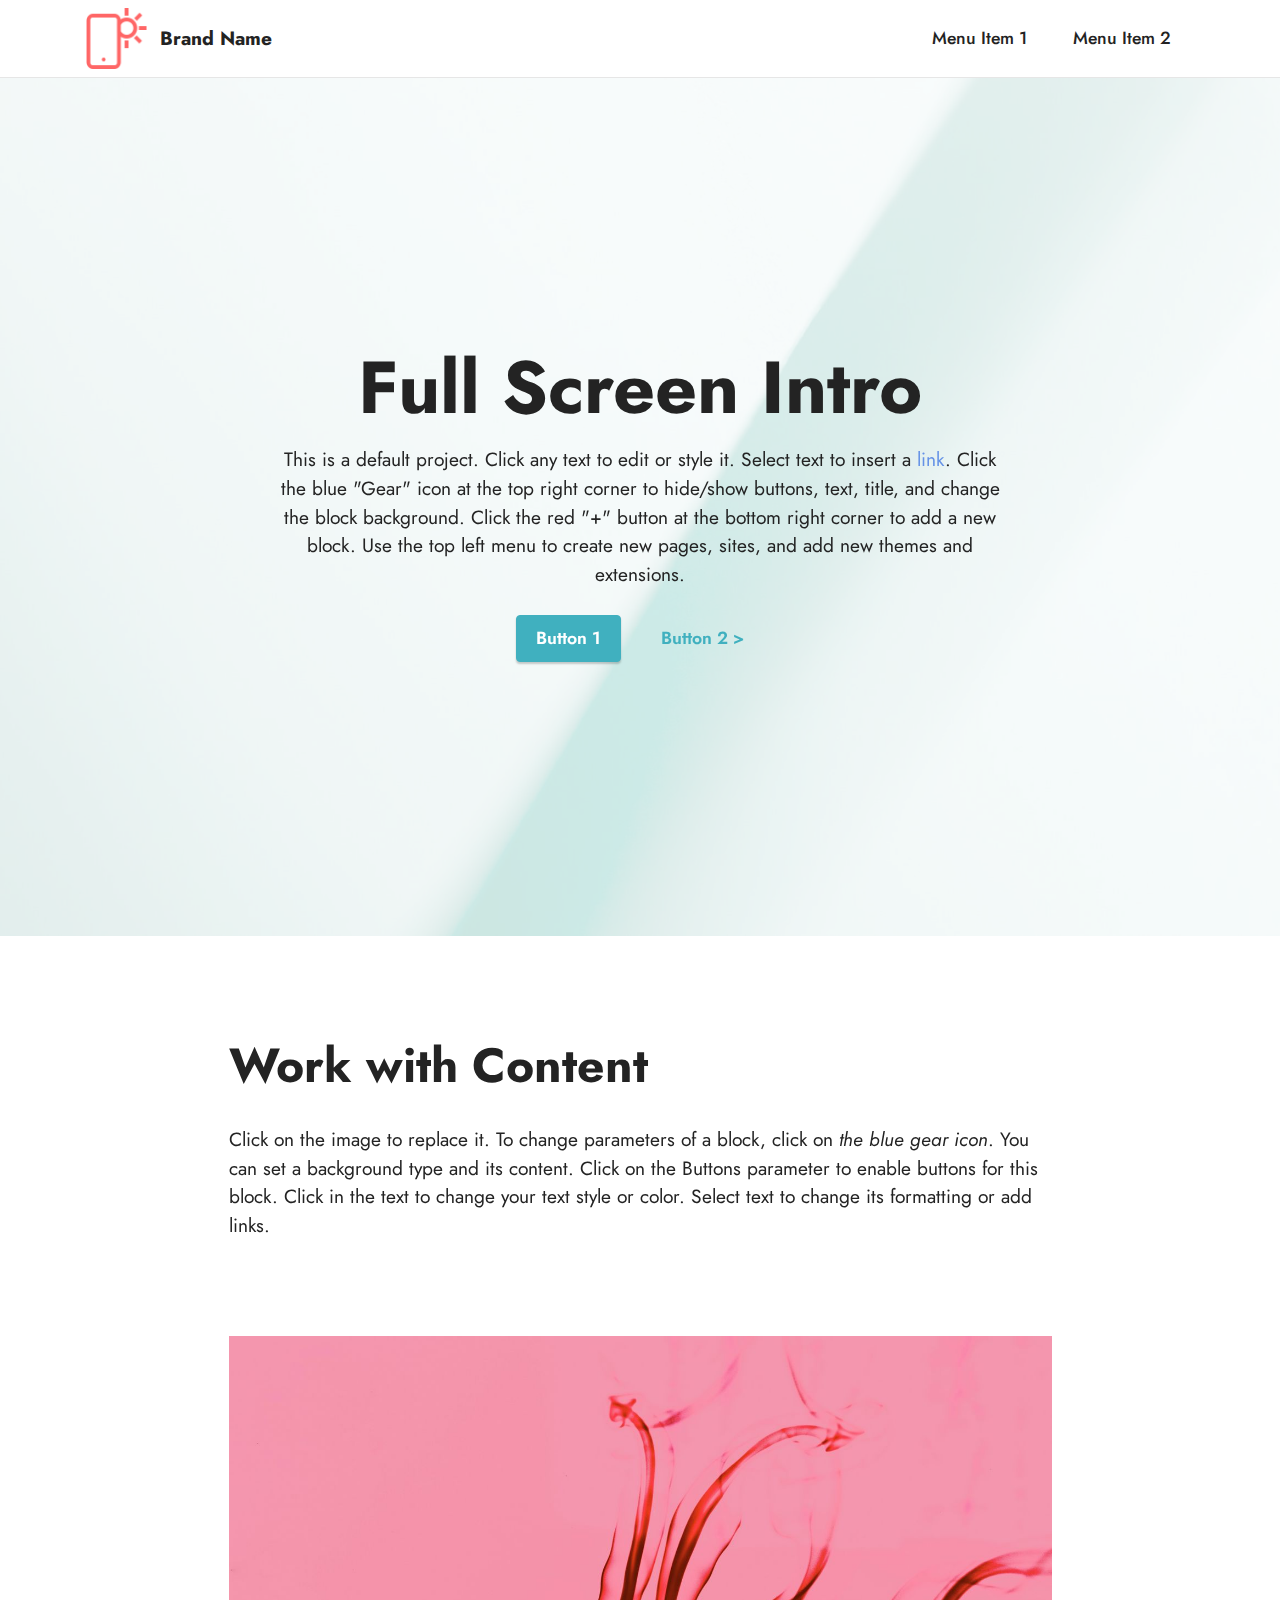
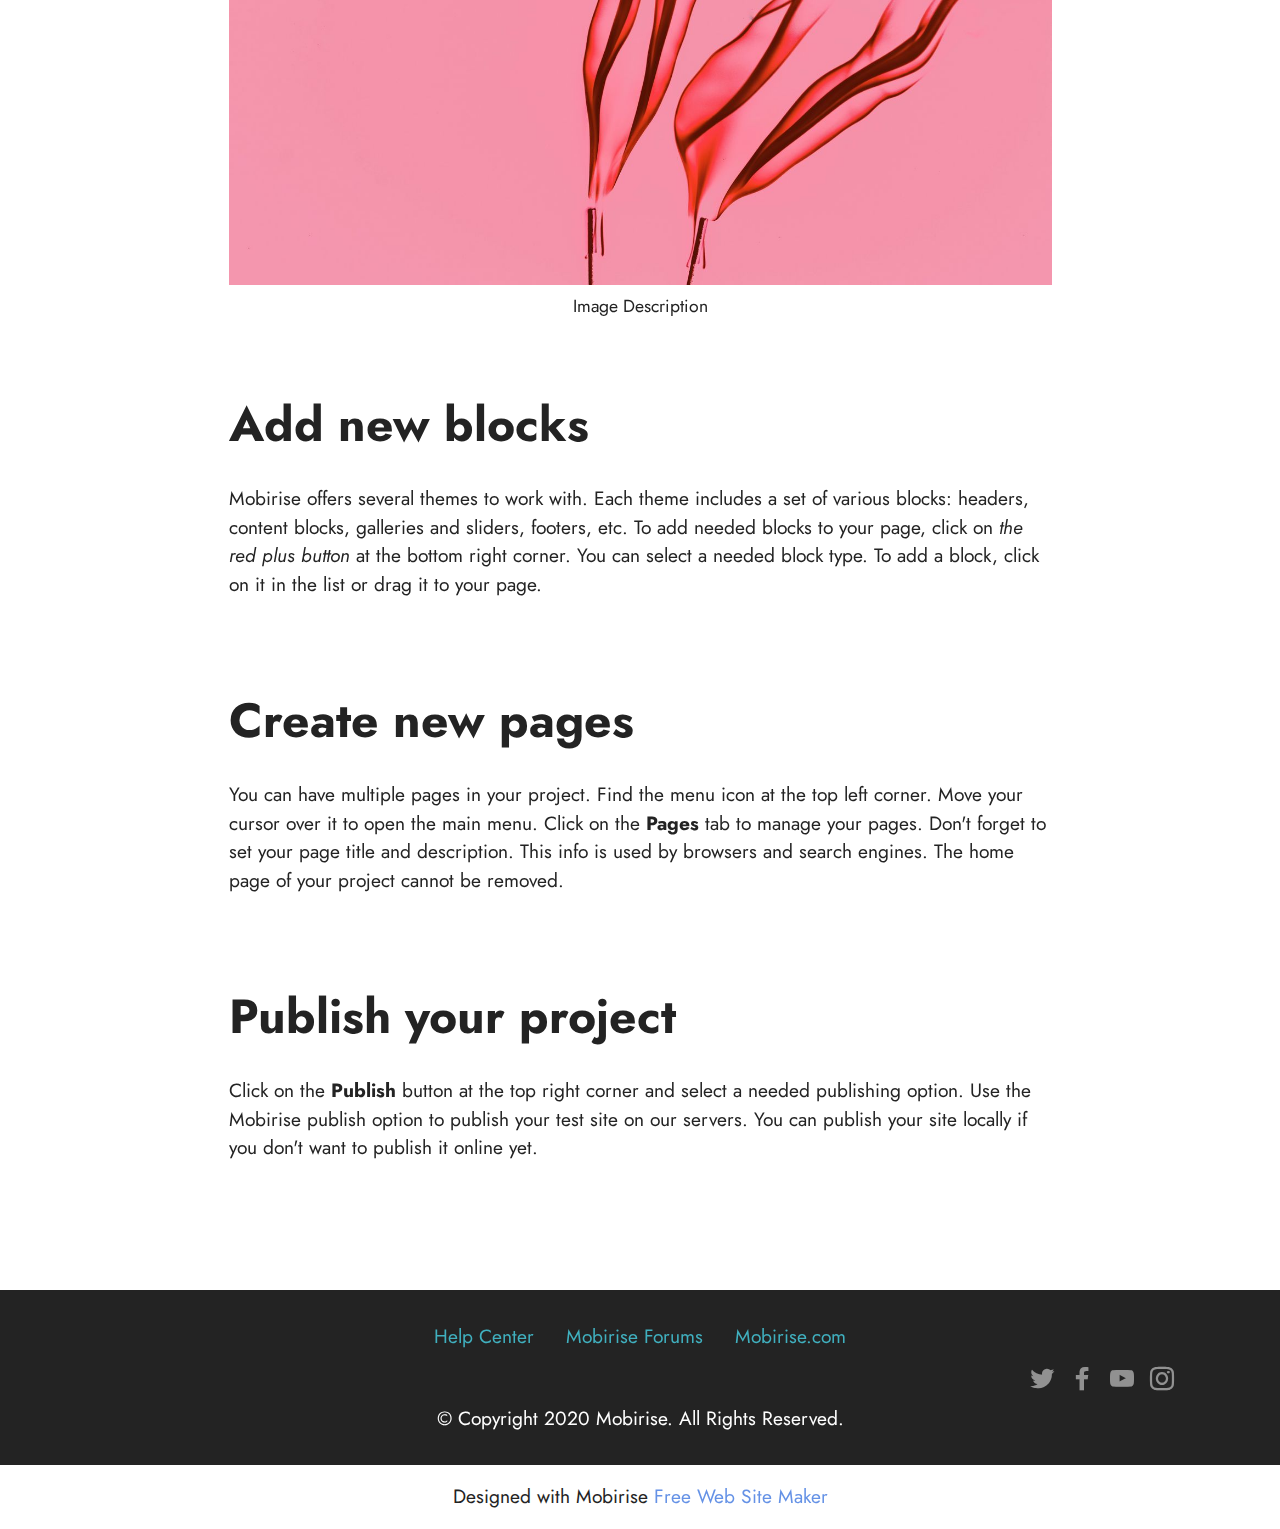
==== commit 0647fb8a: "create github pages" ====
--- a/index.html
+++ b/index.html
@@ -203,7 +203,7 @@
             </div>
         </div>
     </div>
-</section><section class="display-7" style="padding: 0;align-items: center;justify-content: center;flex-wrap: wrap;    align-content: center;display: flex;position: relative;height: 4rem;"><a href="https://mobiri.se/" style="flex: 1 1;height: 4rem;position: absolute;width: 100%;z-index: 1;"><img alt="" style="height: 4rem;" src="[data-uri]"></a><p style="margin: 0;text-align: center;" class="display-7">Made with Mobirise &#8204;</p><a style="z-index:1" href="https://mobirise.com/website-maker.html">Free Website Maker</a></section><script src="assets/bootstrap/js/bootstrap.bundle.min.js"></script>  <script src="assets/parallax/jarallax.js"></script>  <script src="assets/smoothscroll/smooth-scroll.js"></script>  <script src="assets/ytplayer/index.js"></script>  <script src="assets/dropdown/js/navbar-dropdown.js"></script>  <script src="assets/theme/js/script.js"></script>  
+</section><section class="display-7" style="padding: 0;align-items: center;justify-content: center;flex-wrap: wrap;    align-content: center;display: flex;position: relative;height: 4rem;"><a href="https://mobiri.se/" style="flex: 1 1;height: 4rem;position: absolute;width: 100%;z-index: 1;"><img alt="" style="height: 4rem;" src="[data-uri]"></a><p style="margin: 0;text-align: center;" class="display-7">Designed with Mobirise &#8204;</p><a style="z-index:1" href="https://mobirise.com/website-maker.html">Free Web Site Maker</a></section><script src="assets/bootstrap/js/bootstrap.bundle.min.js"></script>  <script src="assets/parallax/jarallax.js"></script>  <script src="assets/smoothscroll/smooth-scroll.js"></script>  <script src="assets/ytplayer/index.js"></script>  <script src="assets/dropdown/js/navbar-dropdown.js"></script>  <script src="assets/theme/js/script.js"></script>  
   
   
 </body>
